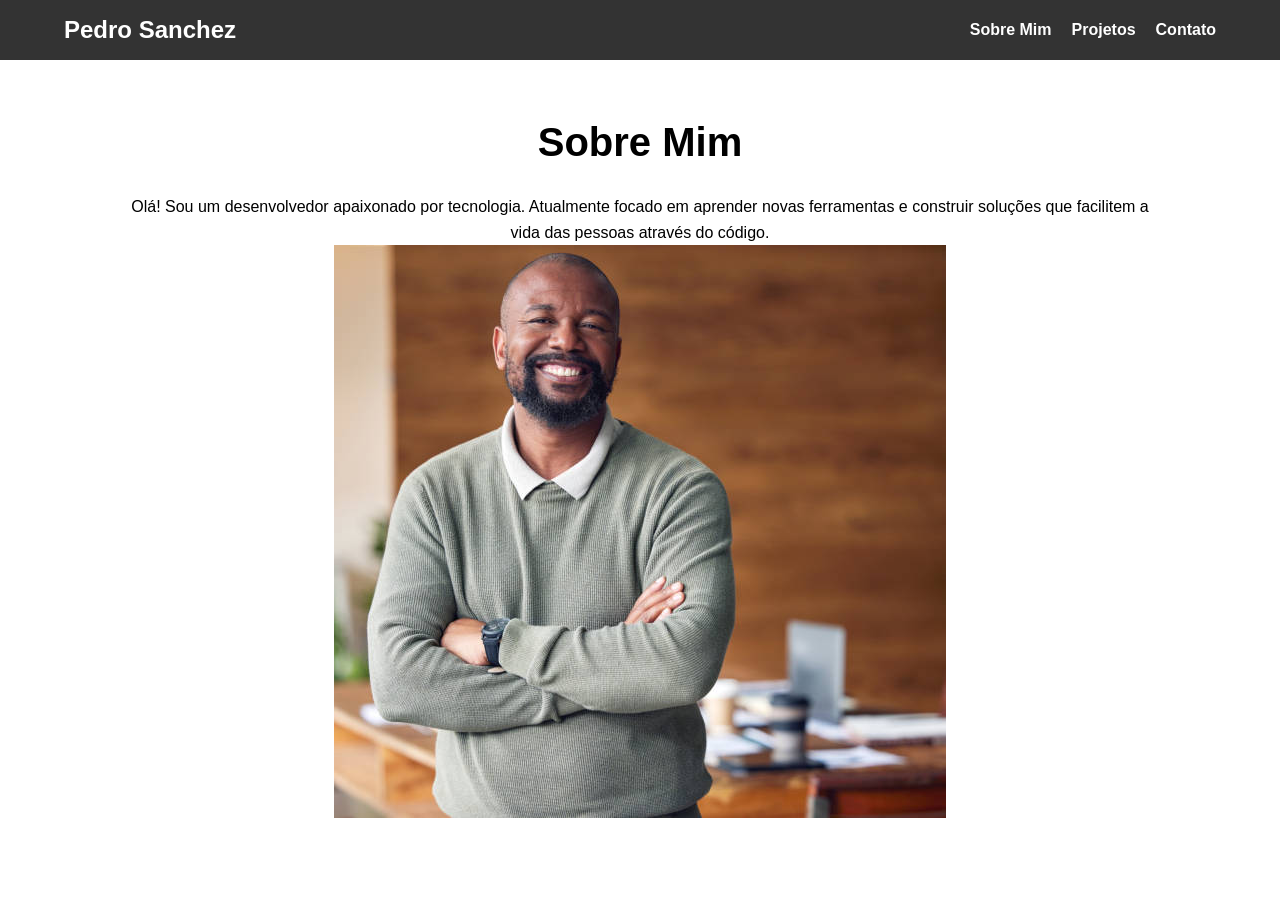
==== index.html @ 41a69739 "Add files via upload" ====
<!DOCTYPE html>
<html lang="pt-br">
<head>
    <meta charset="UTF-8">
    <meta name="viewport" content="width=device-width, initial-scale=1.0">
    <title>Meu Portfólio</title>
    <link rel="stylesheet" href="css/style.css">
</head>
<body>

    <header>
        <div class="logo">
            <h2>Pedro Sanchez</h2>
        </div>
        <nav>
            <ul class="nav-links">
                <li><a href="#sobre">Sobre Mim</a></li>
                <li><a href="#projetos">Projetos</a></li>
                <li><a href="#contato">Contato</a></li>
            </ul>
        </nav>
    </header>

    <main>
        <section id="sobre" class="about-section">
            <h1>Sobre Mim</h1>
            <p>
                Olá! Sou um desenvolvedor apaixonado por tecnologia. 
                Atualmente focado em aprender novas ferramentas e construir soluções 
                que facilitem a vida das pessoas através do código.
            </p>
            <img src="img/pedro_sanchez.jpg" alt="Pedro Sanchez">
        </section>
    </main>

</body>
</html>
---- css/style.css ----
* {
            margin: 0;
            padding: 0;
            box-sizing: border-box;
            font-family: 'Segoe UI', Tahoma, Geneva, Verdana, sans-serif;
        }

     
        header {
            background-color: #333;
            color: white;
            padding: 1rem 5%;
            display: flex;
            justify-content: space-between; 
            align-items: center;
            position: sticky;
            top: 0;
        }

        .nav-links {
            display: flex;
            list-style: none;
            gap: 20px; 
        }

        .nav-links a {
            color: white;
            text-decoration: none;
            font-weight: bold;
        }

        .nav-links a:hover {
            color: #ff9900;
        }

        /* Seção Sobre Mim */
        .about-section {
            padding: 50px 10%;
            line-height: 1.6;
            text-align: center;
        }

        .about-section h1 {
            margin-bottom: 20px;
            font-size: 2.5rem;
        }
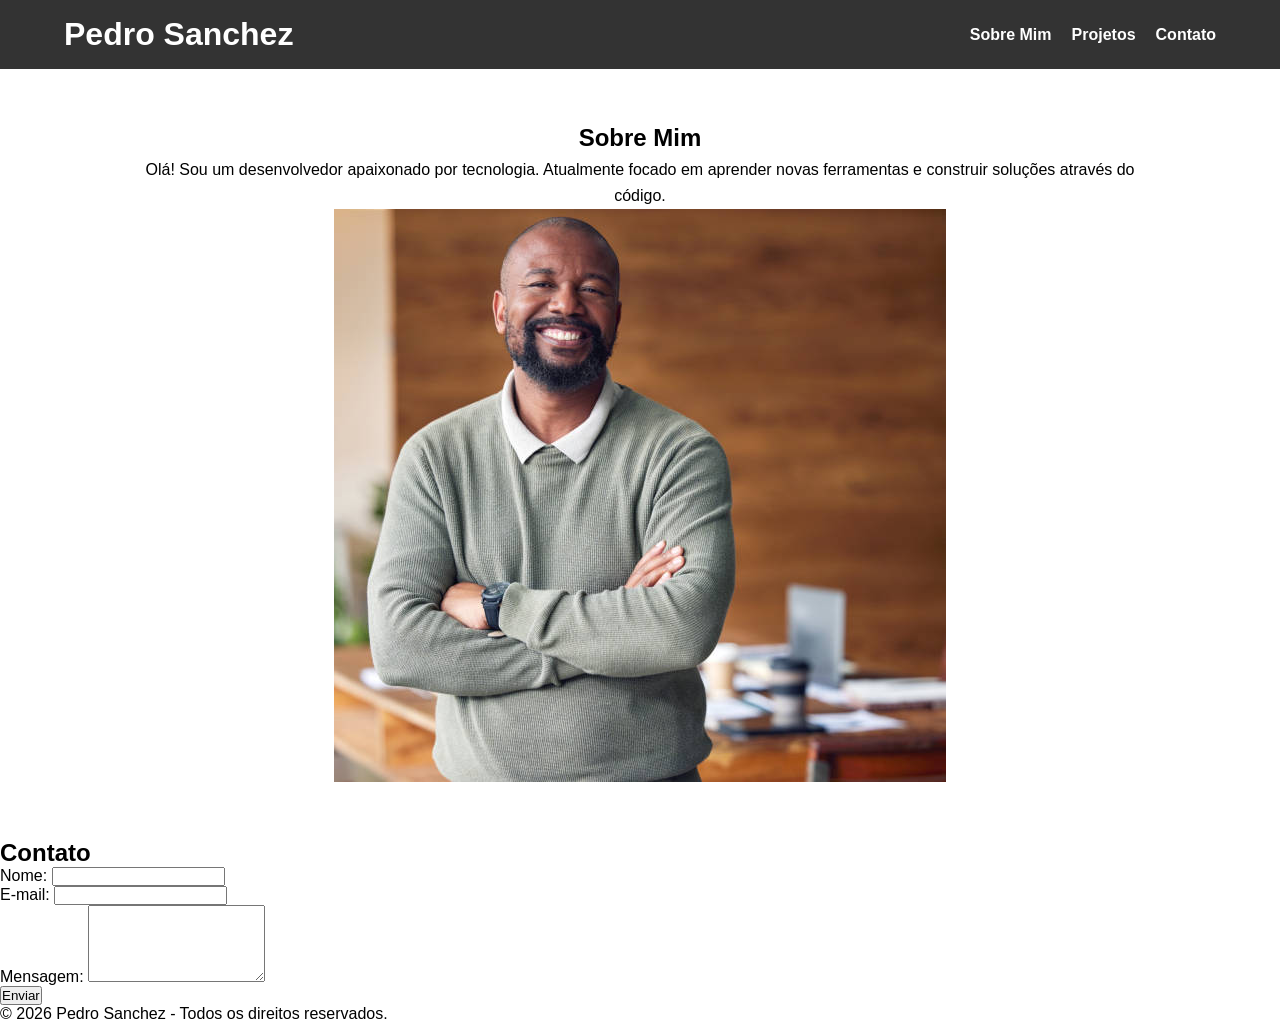
==== commit b2be4239: "feat: adiciona páginas de projetos e contato" ====
--- a/index.html
+++ b/index.html
@@ -1,37 +1,108 @@
+<!-- index.html -->
+
 <!DOCTYPE html>
-<html lang="pt-br">
+<html lang="pt-BR">
 <head>
     <meta charset="UTF-8">
     <meta name="viewport" content="width=device-width, initial-scale=1.0">
     <title>Meu Portfólio</title>
+
     <link rel="stylesheet" href="css/style.css">
 </head>
+
 <body>
 
     <header>
         <div class="logo">
-            <h2>Pedro Sanchez</h2>
+            <h1>Pedro Sanchez</h1>
         </div>
+
         <nav>
             <ul class="nav-links">
-                <li><a href="#sobre">Sobre Mim</a></li>
-                <li><a href="#projetos">Projetos</a></li>
-                <li><a href="#contato">Contato</a></li>
+                <li>
+                    <a href="#sobre">Sobre Mim</a>
+                </li>
+
+                <li>
+                    <a href="projetos.html">Projetos</a>
+                </li>
+
+                <li>
+                    <a href="contato.html">Contato</a>
+                </li>
             </ul>
         </nav>
     </header>
 
     <main>
+
         <section id="sobre" class="about-section">
-            <h1>Sobre Mim</h1>
+            <h2>Sobre Mim</h2>
+
             <p>
-                Olá! Sou um desenvolvedor apaixonado por tecnologia. 
-                Atualmente focado em aprender novas ferramentas e construir soluções 
-                que facilitem a vida das pessoas através do código.
+                Olá! Sou um desenvolvedor apaixonado por tecnologia.
+                Atualmente focado em aprender novas ferramentas e
+                construir soluções através do código.
             </p>
-            <img src="img/pedro_sanchez.jpg" alt="Pedro Sanchez">
+
+            <img
+                src="img/pedro_sanchez.jpg"
+                alt="Foto de Pedro Sanchez"
+            >
         </section>
+
+        <section id="contato" class="contact-section">
+            <h2>Contato</h2>
+
+            <form action="#" method="post">
+
+                <div>
+                    <label for="nome">Nome:</label>
+
+                    <input
+                        type="text"
+                        id="nome"
+                        name="nome"
+                        required
+                    >
+                </div>
+
+                <div>
+                    <label for="email">E-mail:</label>
+
+                    <input
+                        type="email"
+                        id="email"
+                        name="email"
+                        required
+                    >
+                </div>
+
+                <div>
+                    <label for="mensagem">Mensagem:</label>
+
+                    <textarea
+                        id="mensagem"
+                        name="mensagem"
+                        rows="5"
+                        required
+                    ></textarea>
+                </div>
+
+                <button type="submit">
+                    Enviar
+                </button>
+
+            </form>
+        </section>
+
     </main>
+
+    <footer>
+        <p>
+            © 2026 Pedro Sanchez - Todos os direitos reservados.
+        </p>
+    </footer>
 
 </body>
 </html>
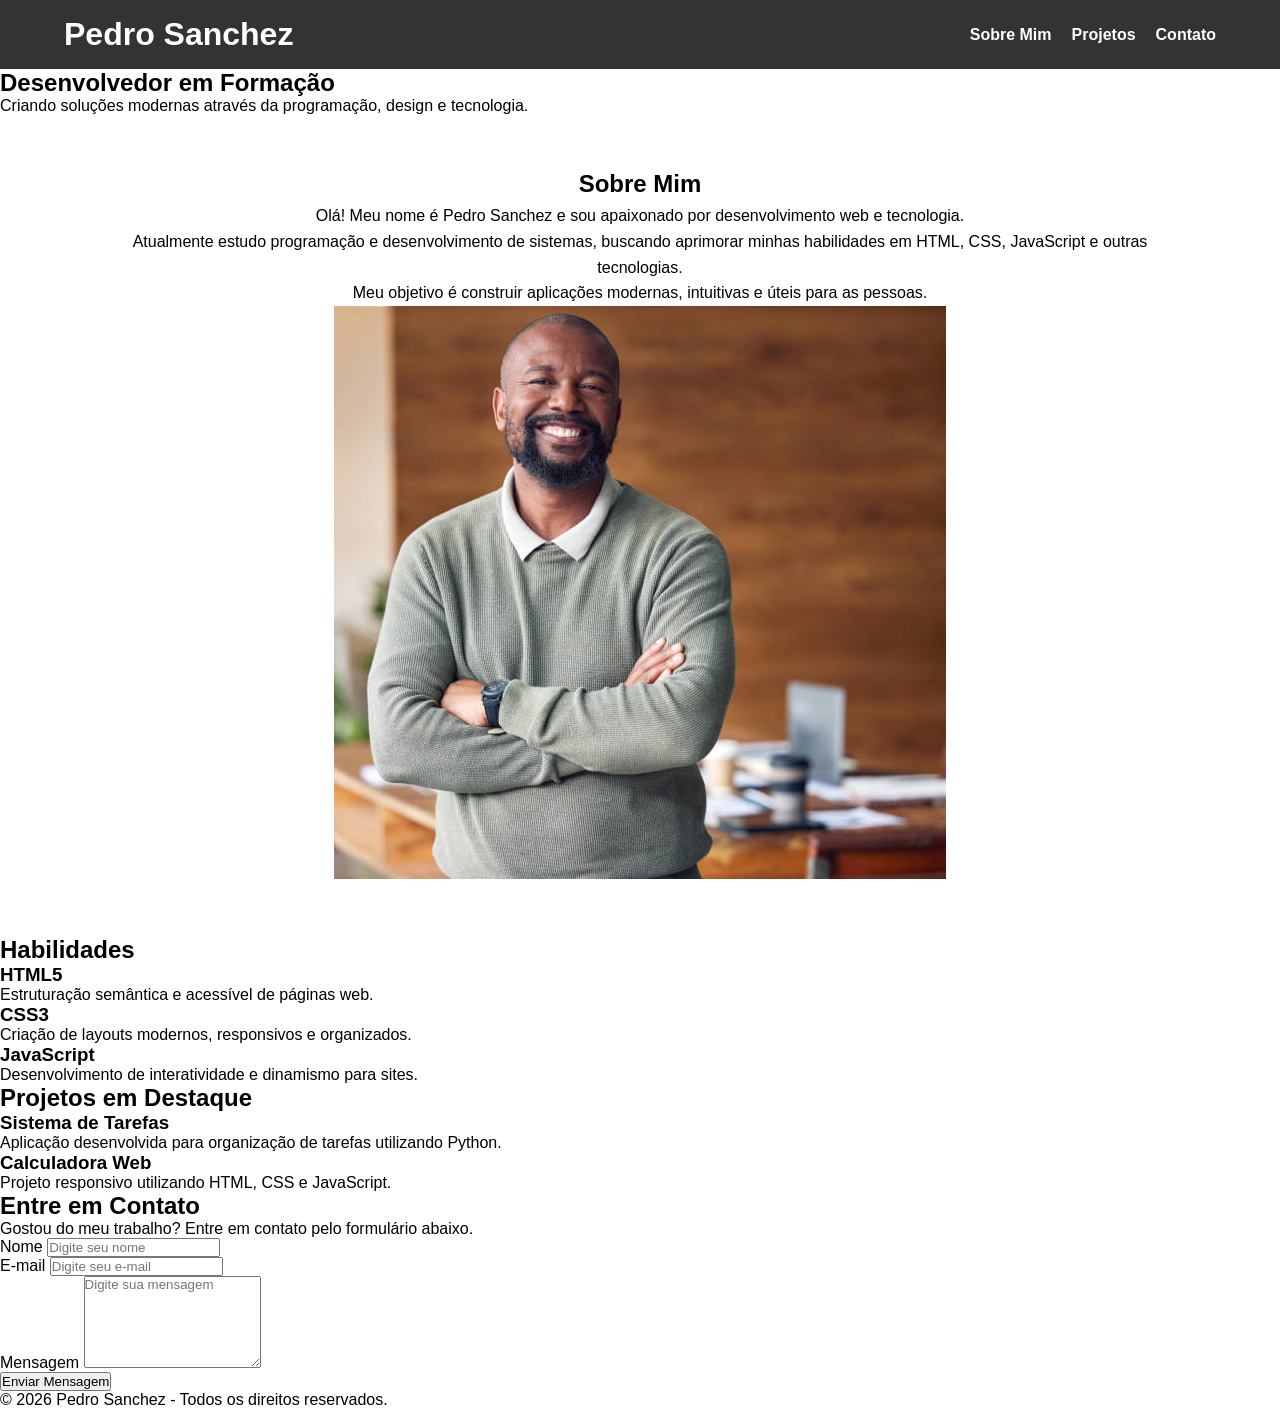
==== commit 6d2f7d0f: "feat: complementa estrutura da página inicial do portfólio" ====
--- a/index.html
+++ b/index.html
@@ -1,108 +1,280 @@
-<!-- index.html -->
-
 <!DOCTYPE html>
 <html lang="pt-BR">
+
 <head>
     <meta charset="UTF-8">
-    <meta name="viewport" content="width=device-width, initial-scale=1.0">
-    <title>Meu Portfólio</title>
+
+    <meta
+        name="viewport"
+        content="width=device-width, initial-scale=1.0"
+    >
+
+    <title>Pedro Sanchez | Portfólio</title>
 
     <link rel="stylesheet" href="css/style.css">
 </head>
 
 <body>
 
-    <header>
+    <!-- Cabeçalho -->
+    <header class="header">
+
         <div class="logo">
             <h1>Pedro Sanchez</h1>
         </div>
 
-        <nav>
+        <!-- Navegação -->
+        <nav class="navbar">
+
             <ul class="nav-links">
+
                 <li>
-                    <a href="#sobre">Sobre Mim</a>
+                    <a href="#sobre">
+                        Sobre Mim
+                    </a>
                 </li>
 
                 <li>
-                    <a href="projetos.html">Projetos</a>
+                    <a href="projetos.html">
+                        Projetos
+                    </a>
                 </li>
 
                 <li>
-                    <a href="contato.html">Contato</a>
+                    <a href="contato.html">
+                        Contato
+                    </a>
                 </li>
+
             </ul>
+
         </nav>
+
     </header>
 
+    <!-- Conteúdo principal -->
     <main>
 
-        <section id="sobre" class="about-section">
-            <h2>Sobre Mim</h2>
+        <!-- Banner principal -->
+        <section class="hero-section">
+
+            <div class="hero-content">
+
+                <h2>
+                    Desenvolvedor em Formação
+                </h2>
+
+                <p>
+                    Criando soluções modernas através da programação,
+                    design e tecnologia.
+                </p>
+
+
+            </div>
+
+        </section>
+
+        <!-- Sobre -->
+        <section
+            id="sobre"
+            class="about-section"
+        >
+
+            <div class="about-text">
+
+                <h2>
+                    Sobre Mim
+                </h2>
+
+                <p>
+                    Olá! Meu nome é Pedro Sanchez e sou apaixonado
+                    por desenvolvimento web e tecnologia.
+                </p>
+
+                <p>
+                    Atualmente estudo programação e desenvolvimento
+                    de sistemas, buscando aprimorar minhas habilidades
+                    em HTML, CSS, JavaScript e outras tecnologias.
+                </p>
+
+                <p>
+                    Meu objetivo é construir aplicações modernas,
+                    intuitivas e úteis para as pessoas.
+                </p>
+
+            </div>
+
+            <div class="about-image">
+
+                <img
+                    src="img/pedro_sanchez.jpg"
+                    alt="Foto de Pedro Sanchez"
+                >
+
+            </div>
+
+        </section>
+
+        <!-- Habilidades -->
+        <section class="skills-section">
+
+            <h2>
+                Habilidades
+            </h2>
+
+            <div class="skills-container">
+
+                <article class="skill-card">
+                    <h3>HTML5</h3>
+
+                    <p>
+                        Estruturação semântica e acessível de páginas web.
+                    </p>
+                </article>
+
+                <article class="skill-card">
+                    <h3>CSS3</h3>
+
+                    <p>
+                        Criação de layouts modernos, responsivos e organizados.
+                    </p>
+                </article>
+
+                <article class="skill-card">
+                    <h3>JavaScript</h3>
+
+                    <p>
+                        Desenvolvimento de interatividade e dinamismo para sites.
+                    </p>
+                </article>
+
+            </div>
+
+        </section>
+
+        <!-- Prévia de projetos -->
+        <section class="preview-projects">
+
+            <h2>
+                Projetos em Destaque
+            </h2>
+
+            <div class="projects-container">
+
+                <article class="project-card">
+
+                    <h3>
+                        Sistema de Tarefas
+                    </h3>
+
+                    <p>
+                        Aplicação desenvolvida para organização de tarefas
+                        utilizando Python.
+                    </p>
+
+                </article>
+
+                <article class="project-card">
+
+                    <h3>
+                        Calculadora Web
+                    </h3>
+
+                    <p>
+                        Projeto responsivo utilizando HTML, CSS e JavaScript.
+                    </p>
+
+                </article>
+
+            </div>
+
+        </section>
+
+        <!-- Contato rápido -->
+        <section class="contact-section">
+
+            <h2>
+                Entre em Contato
+            </h2>
 
             <p>
-                Olá! Sou um desenvolvedor apaixonado por tecnologia.
-                Atualmente focado em aprender novas ferramentas e
-                construir soluções através do código.
+                Gostou do meu trabalho? Entre em contato pelo formulário abaixo.
             </p>
 
-            <img
-                src="img/pedro_sanchez.jpg"
-                alt="Foto de Pedro Sanchez"
+            <!-- Formulário -->
+            <form
+                action="#"
+                method="post"
+                class="contact-form"
             >
-        </section>
-
-        <section id="contato" class="contact-section">
-            <h2>Contato</h2>
-
-            <form action="#" method="post">
-
-                <div>
-                    <label for="nome">Nome:</label>
+
+                <div class="form-group">
+
+                    <label for="nome">
+                        Nome
+                    </label>
 
                     <input
                         type="text"
                         id="nome"
                         name="nome"
+                        placeholder="Digite seu nome"
                         required
                     >
+
                 </div>
 
-                <div>
-                    <label for="email">E-mail:</label>
+                <div class="form-group">
+
+                    <label for="email">
+                        E-mail
+                    </label>
 
                     <input
                         type="email"
                         id="email"
                         name="email"
+                        placeholder="Digite seu e-mail"
                         required
                     >
+
                 </div>
 
-                <div>
-                    <label for="mensagem">Mensagem:</label>
+                <div class="form-group">
+
+                    <label for="mensagem">
+                        Mensagem
+                    </label>
 
                     <textarea
                         id="mensagem"
                         name="mensagem"
-                        rows="5"
+                        rows="6"
+                        placeholder="Digite sua mensagem"
                         required
                     ></textarea>
+
                 </div>
 
                 <button type="submit">
-                    Enviar
+                    Enviar Mensagem
                 </button>
 
             </form>
+
         </section>
 
     </main>
 
-    <footer>
+    <!-- Rodapé -->
+    <footer class="footer">
+
         <p>
             © 2026 Pedro Sanchez - Todos os direitos reservados.
         </p>
+
     </footer>
 
 </body>
+
 </html>
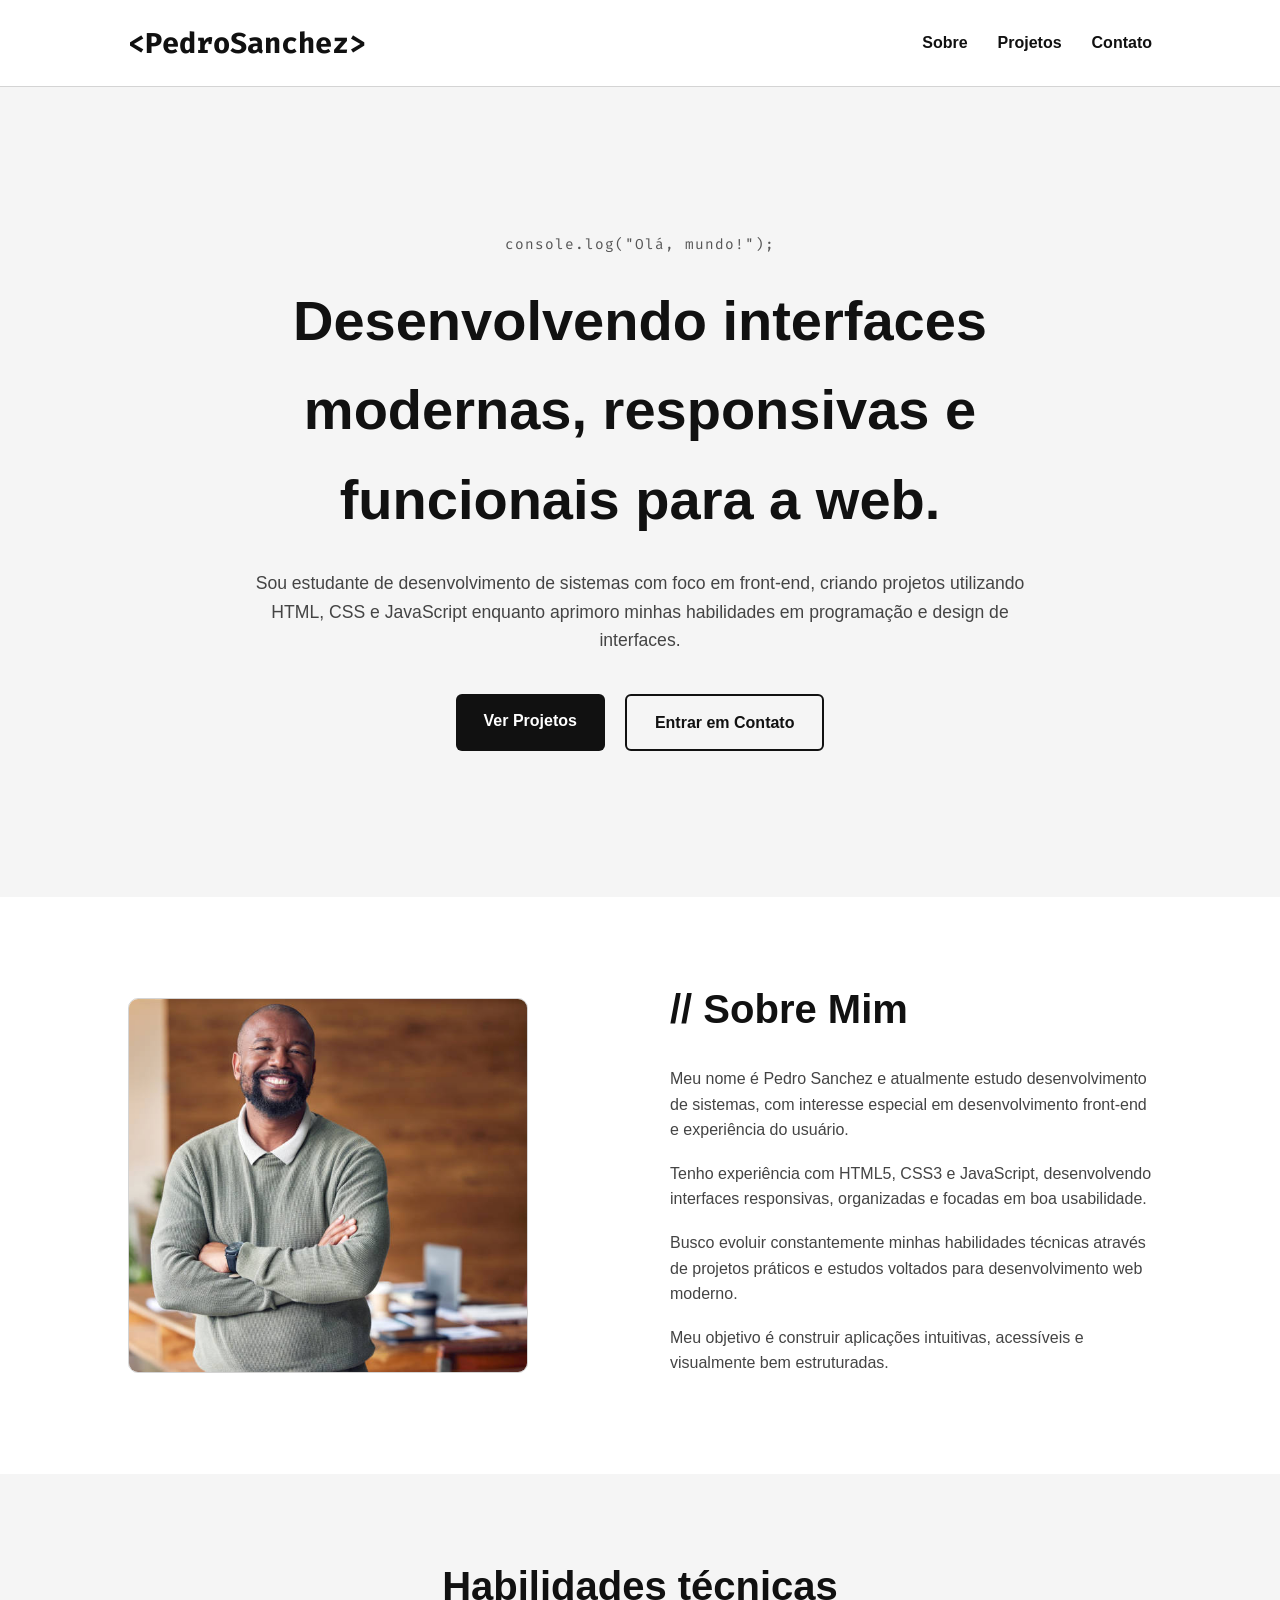
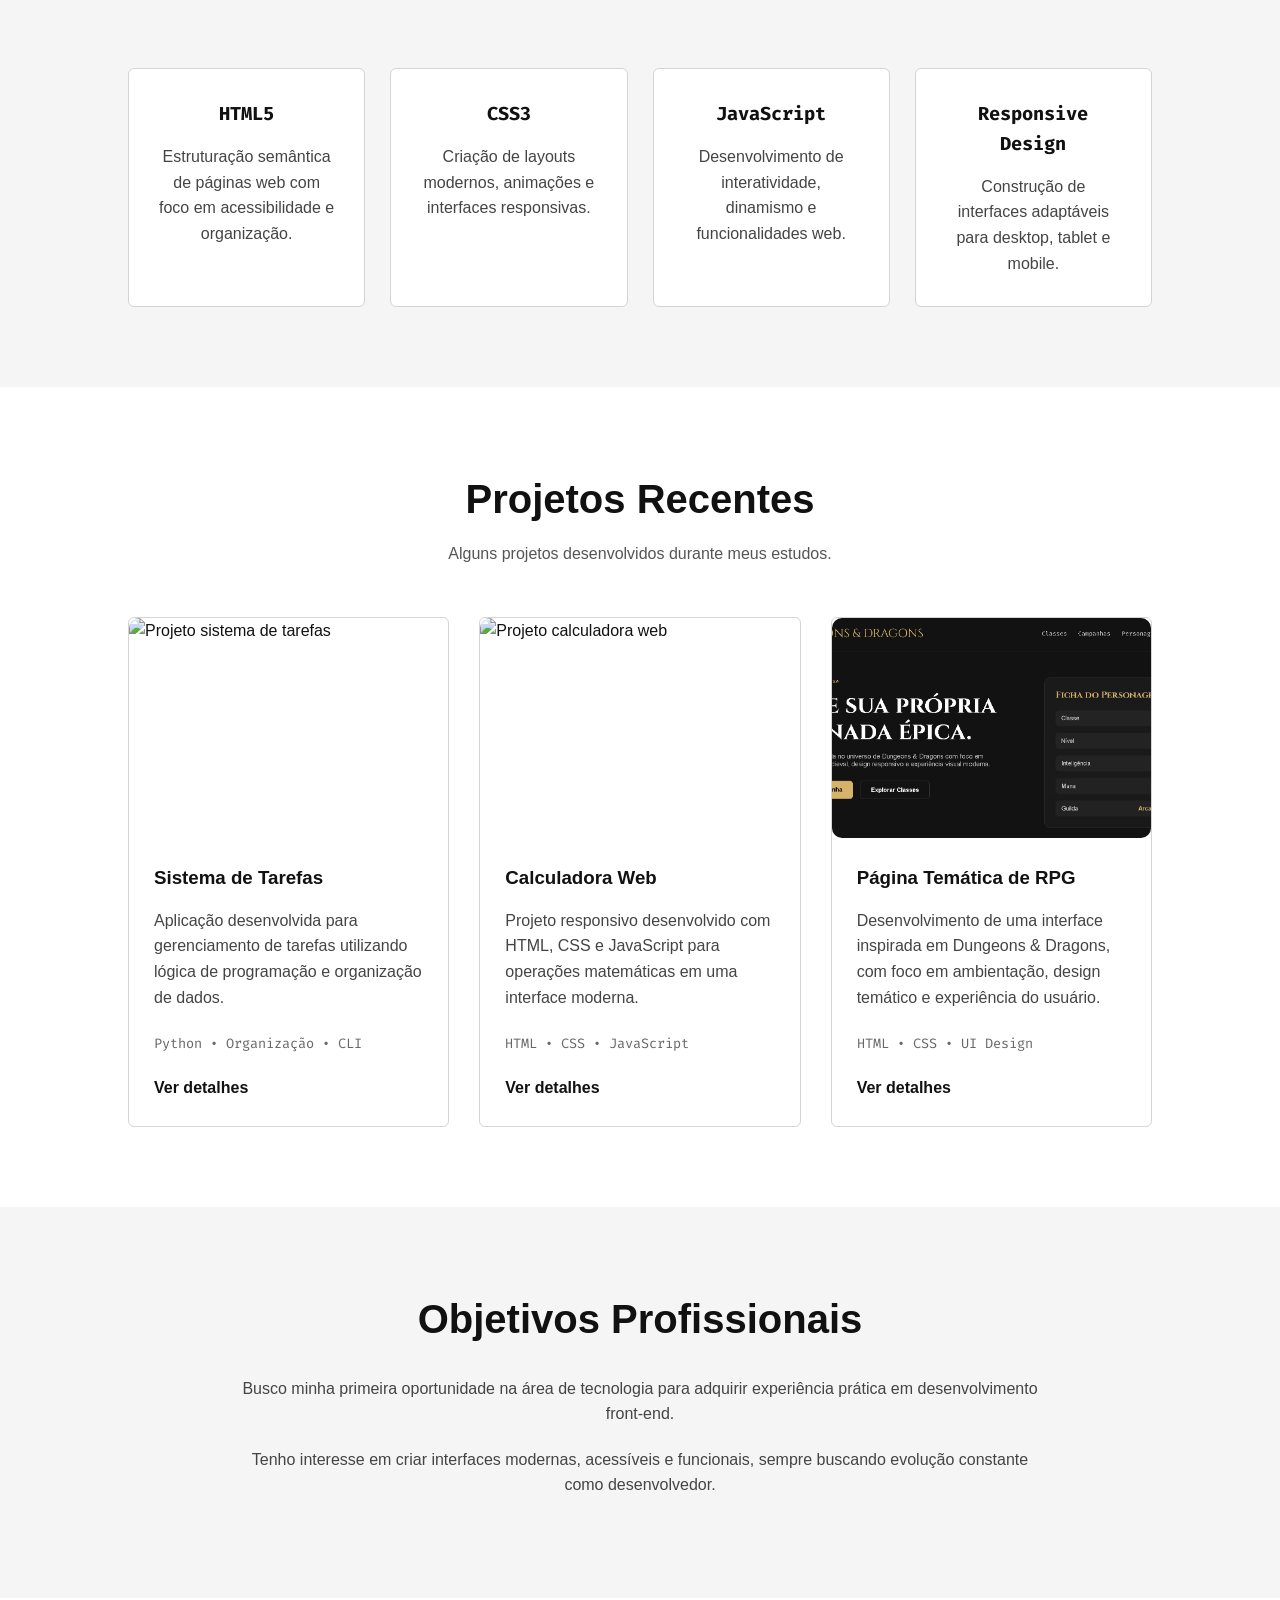
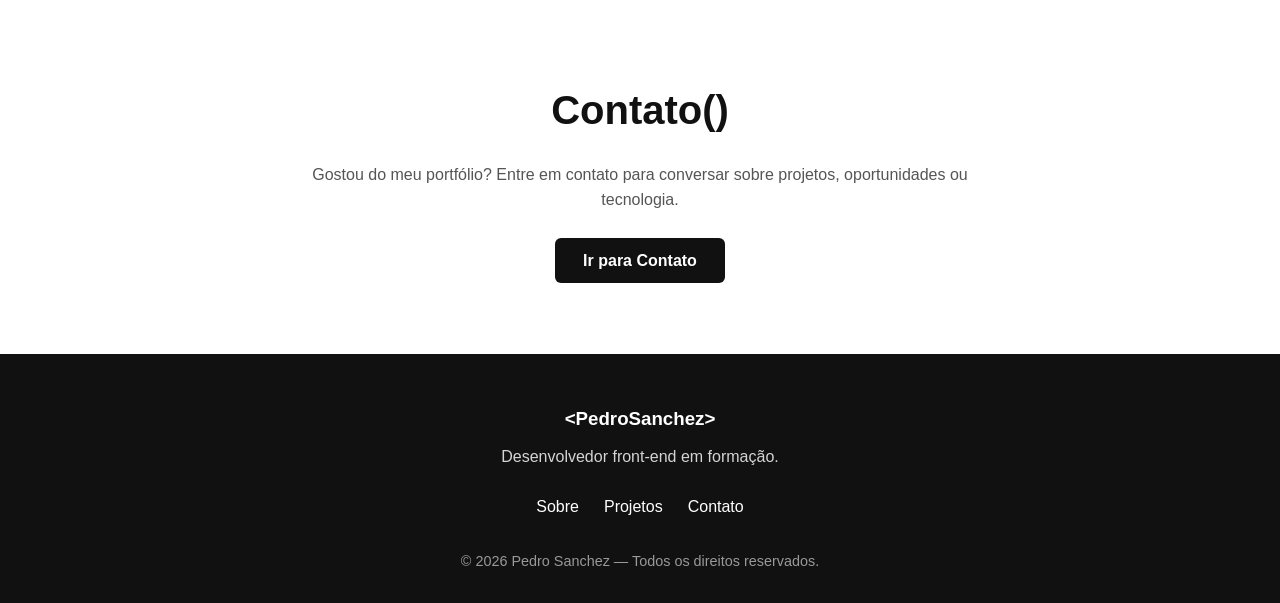
==== commit 0e1ee197: "feat:finaliza página inicial do portfólio Foi adicionado os detalhes finais para pagina inicial do p" ====
--- a/index.html
+++ b/index.html
@@ -1,280 +1,463 @@
-<!DOCTYPE html>
-<html lang="pt-BR">
-
-<head>
-    <meta charset="UTF-8">
-
-    <meta
-        name="viewport"
-        content="width=device-width, initial-scale=1.0"
-    >
-
-    <title>Pedro Sanchez | Portfólio</title>
-
-    <link rel="stylesheet" href="css/style.css">
-</head>
-
-<body>
-
-    <!-- Cabeçalho -->
-    <header class="header">
-
-        <div class="logo">
-            <h1>Pedro Sanchez</h1>
-        </div>
-
-        <!-- Navegação -->
-        <nav class="navbar">
-
-            <ul class="nav-links">
-
-                <li>
-                    <a href="#sobre">
-                        Sobre Mim
-                    </a>
-                </li>
-
-                <li>
-                    <a href="projetos.html">
-                        Projetos
-                    </a>
-                </li>
-
-                <li>
-                    <a href="contato.html">
-                        Contato
-                    </a>
-                </li>
-
-            </ul>
-
-        </nav>
-
-    </header>
-
-    <!-- Conteúdo principal -->
-    <main>
-
-        <!-- Banner principal -->
-        <section class="hero-section">
-
-            <div class="hero-content">
-
-                <h2>
-                    Desenvolvedor em Formação
-                </h2>
-
-                <p>
-                    Criando soluções modernas através da programação,
-                    design e tecnologia.
-                </p>
-
-
-            </div>
-
-        </section>
-
-        <!-- Sobre -->
-        <section
-            id="sobre"
-            class="about-section"
-        >
-
-            <div class="about-text">
-
-                <h2>
-                    Sobre Mim
-                </h2>
-
-                <p>
-                    Olá! Meu nome é Pedro Sanchez e sou apaixonado
-                    por desenvolvimento web e tecnologia.
-                </p>
-
-                <p>
-                    Atualmente estudo programação e desenvolvimento
-                    de sistemas, buscando aprimorar minhas habilidades
-                    em HTML, CSS, JavaScript e outras tecnologias.
-                </p>
-
-                <p>
-                    Meu objetivo é construir aplicações modernas,
-                    intuitivas e úteis para as pessoas.
-                </p>
-
-            </div>
-
-            <div class="about-image">
-
-                <img
-                    src="img/pedro_sanchez.jpg"
-                    alt="Foto de Pedro Sanchez"
-                >
-
-            </div>
-
-        </section>
-
-        <!-- Habilidades -->
-        <section class="skills-section">
-
-            <h2>
-                Habilidades
-            </h2>
-
-            <div class="skills-container">
-
-                <article class="skill-card">
-                    <h3>HTML5</h3>
-
-                    <p>
-                        Estruturação semântica e acessível de páginas web.
-                    </p>
-                </article>
-
-                <article class="skill-card">
-                    <h3>CSS3</h3>
-
-                    <p>
-                        Criação de layouts modernos, responsivos e organizados.
-                    </p>
-                </article>
-
-                <article class="skill-card">
-                    <h3>JavaScript</h3>
-
-                    <p>
-                        Desenvolvimento de interatividade e dinamismo para sites.
-                    </p>
-                </article>
-
-            </div>
-
-        </section>
-
-        <!-- Prévia de projetos -->
-        <section class="preview-projects">
-
-            <h2>
-                Projetos em Destaque
-            </h2>
-
-            <div class="projects-container">
-
-                <article class="project-card">
-
-                    <h3>
-                        Sistema de Tarefas
-                    </h3>
-
-                    <p>
-                        Aplicação desenvolvida para organização de tarefas
-                        utilizando Python.
-                    </p>
-
-                </article>
-
-                <article class="project-card">
-
-                    <h3>
-                        Calculadora Web
-                    </h3>
-
-                    <p>
-                        Projeto responsivo utilizando HTML, CSS e JavaScript.
-                    </p>
-
-                </article>
-
-            </div>
-
-        </section>
-
-        <!-- Contato rápido -->
-        <section class="contact-section">
-
-            <h2>
-                Entre em Contato
-            </h2>
-
-            <p>
-                Gostou do meu trabalho? Entre em contato pelo formulário abaixo.
-            </p>
-
-            <!-- Formulário -->
-            <form
-                action="#"
-                method="post"
-                class="contact-form"
-            >
-
-                <div class="form-group">
-
-                    <label for="nome">
-                        Nome
-                    </label>
-
-                    <input
-                        type="text"
-                        id="nome"
-                        name="nome"
-                        placeholder="Digite seu nome"
-                        required
-                    >
-
-                </div>
-
-                <div class="form-group">
-
-                    <label for="email">
-                        E-mail
-                    </label>
-
-                    <input
-                        type="email"
-                        id="email"
-                        name="email"
-                        placeholder="Digite seu e-mail"
-                        required
-                    >
-
-                </div>
-
-                <div class="form-group">
-
-                    <label for="mensagem">
-                        Mensagem
-                    </label>
-
-                    <textarea
-                        id="mensagem"
-                        name="mensagem"
-                        rows="6"
-                        placeholder="Digite sua mensagem"
-                        required
-                    ></textarea>
-
-                </div>
-
-                <button type="submit">
-                    Enviar Mensagem
-                </button>
-
-            </form>
-
-        </section>
-
-    </main>
-
-    <!-- Rodapé -->
-    <footer class="footer">
-
-        <p>
-            © 2026 Pedro Sanchez - Todos os direitos reservados.
-        </p>
-
-    </footer>
-
-</body>
-
+<!DOCTYPE html>
+<html lang="pt-BR">
+
+<head>
+
+    <meta charset="UTF-8">
+
+    <meta
+        name="viewport"
+        content="width=device-width, initial-scale=1.0"
+    >
+
+    <title>Pedro Sanchez | Portfólio</title>
+
+    <link
+        rel="preconnect"
+        href="https://fonts.googleapis.com"
+    >
+
+    <link
+        rel="preconnect"
+        href="https://fonts.gstatic.com"
+        crossorigin
+    >
+
+    <link
+        href="https://fonts.googleapis.com/css2?family=Fira+Code:wght@300;400;500;600&display=swap"
+        rel="stylesheet"
+    >
+
+    <link
+        rel="stylesheet"
+        href="css/style.css"
+    >
+
+</head>
+
+<body>
+
+    <header class="header">
+
+        <div class="logo">
+
+            <h1>
+                &lt;PedroSanchez&gt;
+            </h1>
+
+        </div>
+
+        <nav class="navbar">
+
+            <ul class="nav-links">
+
+                <li>
+                    <a href="#sobre">
+                        Sobre
+                    </a>
+                </li>
+
+                <li>
+                    <a href="projetos.html">
+                        Projetos
+                    </a>
+                </li>
+
+                <li>
+                    <a href="contato.html">
+                        Contato
+                    </a>
+                </li>
+
+            </ul>
+
+        </nav>
+
+    </header>
+
+    <main>
+
+        <section class="hero-section">
+
+            <div class="hero-content">
+
+                <p class="hero-tag">
+                    console.log("Olá, mundo!");
+                </p>
+
+                <h2>
+                    Desenvolvendo interfaces modernas,
+                    responsivas e funcionais para a web.
+                </h2>
+
+                <p class="hero-description">
+
+                    Sou estudante de desenvolvimento de sistemas
+                    com foco em front-end, criando projetos
+                    utilizando HTML, CSS e JavaScript enquanto
+                    aprimoro minhas habilidades em programação
+                    e design de interfaces.
+
+                </p>
+
+                <div class="hero-buttons">
+
+                    <a
+                        href="projetos.html"
+                        class="btn-primary"
+                    >
+                        Ver Projetos
+                    </a>
+
+                    <a
+                        href="contato.html"
+                        class="btn-secondary"
+                    >
+                        Entrar em Contato
+                    </a>
+
+                </div>
+
+            </div>
+
+        </section>
+
+        <section
+            id="sobre"
+            class="about-section"
+        >
+
+            <div class="about-image">
+
+                <img
+                    src="img/pedro_sanchez.jpg"
+                    alt="Foto de Pedro Sanchez"
+                >
+
+            </div>
+
+            <div class="about-text">
+
+                <h2>
+                    // Sobre Mim
+                </h2>
+
+                <p>
+
+                    Meu nome é Pedro Sanchez e atualmente estudo
+                    desenvolvimento de sistemas, com interesse
+                    especial em desenvolvimento front-end
+                    e experiência do usuário.
+
+                </p>
+
+                <p>
+
+                    Tenho experiência com HTML5, CSS3 e JavaScript,
+                    desenvolvendo interfaces responsivas, organizadas
+                    e focadas em boa usabilidade.
+
+                </p>
+
+                <p>
+
+                    Busco evoluir constantemente minhas habilidades
+                    técnicas através de projetos práticos e estudos
+                    voltados para desenvolvimento web moderno.
+
+                </p>
+
+                <p>
+
+                    Meu objetivo é construir aplicações intuitivas,
+                    acessíveis e visualmente bem estruturadas.
+
+                </p>
+
+            </div>
+
+        </section>
+
+        <section class="skills-section">
+
+            <h2>
+                Habilidades técnicas
+            </h2>
+
+            <div class="skills-container">
+
+                <article class="skill-card">
+
+                    <h3>
+                        HTML5
+                    </h3>
+
+                    <p>
+
+                        Estruturação semântica de páginas web
+                        com foco em acessibilidade e organização.
+
+                    </p>
+
+                </article>
+
+                <article class="skill-card">
+
+                    <h3>
+                        CSS3
+                    </h3>
+
+                    <p>
+
+                        Criação de layouts modernos, animações
+                        e interfaces responsivas.
+
+                    </p>
+
+                </article>
+
+                <article class="skill-card">
+
+                    <h3>
+                        JavaScript
+                    </h3>
+
+                    <p>
+
+                        Desenvolvimento de interatividade,
+                        dinamismo e funcionalidades web.
+
+                    </p>
+
+                </article>
+
+                <article class="skill-card">
+
+                    <h3>
+                        Responsive Design
+                    </h3>
+
+                    <p>
+
+                        Construção de interfaces adaptáveis
+                        para desktop, tablet e mobile.
+
+                    </p>
+
+                </article>
+
+            </div>
+
+        </section>
+
+        <section class="preview-projects">
+
+            <div class="section-title">
+
+                <h2>
+                    Projetos Recentes
+                </h2>
+
+                <p>
+                    Alguns projetos desenvolvidos durante meus estudos.
+                </p>
+
+            </div>
+
+            <div class="projects-container">
+
+                <article class="project-card">
+
+                    <img
+                        src="img/projeto1.jpg"
+                        alt="Projeto sistema de tarefas"
+                    >
+
+                    <div class="project-content">
+
+                        <h3>
+                            Sistema de Tarefas
+                        </h3>
+
+                        <p>
+
+                            Aplicação desenvolvida para gerenciamento
+                            de tarefas utilizando lógica de programação
+                            e organização de dados.
+
+                        </p>
+
+                        <span class="project-tech">
+                            Python • Organização • CLI
+                        </span>
+
+                        <a href="projetos.html">
+                            Ver detalhes
+                        </a>
+
+                    </div>
+
+                </article>
+
+                <article class="project-card">
+
+                    <img
+                        src="img/projeto2.jpg"
+                        alt="Projeto calculadora web"
+                    >
+
+                    <div class="project-content">
+
+                        <h3>
+                            Calculadora Web
+                        </h3>
+
+                        <p>
+
+                            Projeto responsivo desenvolvido com HTML,
+                            CSS e JavaScript para operações matemáticas
+                            em uma interface moderna.
+
+                        </p>
+
+                        <span class="project-tech">
+                            HTML • CSS • JavaScript
+                        </span>
+
+                        <a href="projetos.html">
+                            Ver detalhes
+                        </a>
+
+                    </div>
+
+                </article>
+
+                <article class="project-card">
+
+                    <img
+                        src="img/Projeto3.jpg"
+                        alt="Projeto landing page responsiva"
+                    >
+
+                    <div class="project-content">
+
+                        <h3>
+                          Página Temática de RPG
+                        </h3>
+
+                        <p>
+                          Desenvolvimento de uma interface inspirada em
+                          Dungeons & Dragons, com foco em ambientação,
+                          design temático e experiência do usuário.
+                        </p>
+
+                        <span class="project-tech">
+                          HTML • CSS • UI Design
+                        </span> 
+
+                        <a href="projetos.html">
+                          Ver detalhes
+                        </a>
+
+                    </div>
+
+                </article>
+
+            </div>
+
+        </section>
+
+        <section id="objetivos" class="goals-section">
+
+            <div class="goals-content">
+
+                <h2>
+                    Objetivos Profissionais
+                </h2>
+
+                <p>
+
+                    Busco minha primeira oportunidade na área
+                    de tecnologia para adquirir experiência prática
+                    em desenvolvimento front-end.
+
+                </p>
+
+                <p>
+
+                    Tenho interesse em criar interfaces modernas,
+                    acessíveis e funcionais, sempre buscando
+                    evolução constante como desenvolvedor.
+
+                </p>
+
+            </div>
+
+        </section>
+
+        <section id="contato-preview" class="contact-preview">
+
+            <h2>
+                Contato()
+            </h2>
+
+            <p>
+
+                Gostou do meu portfólio? Entre em contato
+                para conversar sobre projetos, oportunidades
+                ou tecnologia.
+
+            </p>
+
+            <a
+                href="contato.html"
+                class="btn-primary"
+            >
+                Ir para Contato
+            </a>
+
+        </section>
+
+    </main>
+
+    <footer class="footer">
+
+        <div class="footer-content">
+
+            <h3>
+                &lt;PedroSanchez&gt;
+            </h3>
+
+            <p>
+                Desenvolvedor front-end em formação.
+            </p>
+
+            <nav class="footer-links">
+
+                <a href="#sobre">
+                    Sobre
+                </a>
+
+                <a href="projetos.html">
+                    Projetos
+                </a>
+
+                <a href="contato.html">
+                    Contato
+                </a>
+
+            </nav>
+
+        </div>
+
+        <p class="copyright">
+
+            © 2026 Pedro Sanchez — Todos os direitos reservados.
+
+        </p>
+
+    </footer>
+
+</body>
+
 </html>
--- a/css/style.css
+++ b/css/style.css
@@ -1,47 +1,544 @@
-
-        * {
-            margin: 0;
-            padding: 0;
-            box-sizing: border-box;
-            font-family: 'Segoe UI', Tahoma, Geneva, Verdana, sans-serif;
-        }
-
-     
-        header {
-            background-color: #333;
-            color: white;
-            padding: 1rem 5%;
-            display: flex;
-            justify-content: space-between; 
-            align-items: center;
-            position: sticky;
-            top: 0;
-        }
-
-        .nav-links {
-            display: flex;
-            list-style: none;
-            gap: 20px; 
-        }
-
-        .nav-links a {
-            color: white;
-            text-decoration: none;
-            font-weight: bold;
-        }
-
-        .nav-links a:hover {
-            color: #ff9900;
-        }
-
-        /* Seção Sobre Mim */
-        .about-section {
-            padding: 50px 10%;
-            line-height: 1.6;
-            text-align: center;
-        }
-
-        .about-section h1 {
-            margin-bottom: 20px;
-            font-size: 2.5rem;
-        }+/* =========================
+   RESET
+========================= */
+
+* {
+    margin: 0;
+    padding: 0;
+    box-sizing: border-box;
+}
+
+/* =========================
+   GERAL
+========================= */
+
+body {
+    font-family: Arial, Helvetica, sans-serif;
+
+    background-color: #ffffff;
+    color: #111111;
+
+    line-height: 1.6;
+
+    background-image:
+        linear-gradient(
+            rgba(0, 0, 0, 0.04) 1px,
+            transparent 1px
+        ),
+        linear-gradient(
+            90deg,
+            rgba(0, 0, 0, 0.04) 1px,
+            transparent 1px
+        );
+
+    background-size: 40px 40px;
+}
+
+img {
+    width: 100%;
+    display: block;
+
+    border-radius: 10px;
+}
+
+a {
+    text-decoration: none;
+}
+
+section {
+    padding: 80px 10%;
+}
+
+/* =========================
+   TIPOGRAFIA DEV
+========================= */
+
+.logo h1,
+.hero-tag,
+.skill-card h3,
+.project-tech {
+    font-family: 'Fira Code', monospace;
+}
+
+/* =========================
+   CABEÇALHO
+========================= */
+
+.header {
+    width: 100%;
+
+    padding: 20px 10%;
+
+    display: flex;
+    justify-content: space-between;
+    align-items: center;
+
+    background-color: rgba(255, 255, 255, 0.95);
+
+    border-bottom: 1px solid #d4d4d4;
+
+    backdrop-filter: blur(8px);
+
+    position: sticky;
+    top: 0;
+
+    z-index: 1000;
+}
+
+.logo h1 {
+    font-size: 1.8rem;
+    color: #111111;
+}
+
+.nav-links {
+    display: flex;
+    gap: 30px;
+
+    list-style: none;
+}
+
+.nav-links a {
+    color: #111111;
+
+    font-weight: bold;
+
+    transition: 0.3s;
+}
+
+.nav-links a:hover {
+    color: #666666;
+}
+
+/* =========================
+   HERO
+========================= */
+
+.hero-section {
+    min-height: 90vh;
+
+    display: flex;
+    justify-content: center;
+    align-items: center;
+
+    text-align: center;
+
+    background-color: #f5f5f5;
+}
+
+.hero-content {
+    max-width: 800px;
+}
+
+.hero-tag {
+    font-size: 0.9rem;
+
+    letter-spacing: 1px;
+
+    margin-bottom: 20px;
+
+    color: #555555;
+}
+
+.hero-content h2 {
+    font-size: 3.5rem;
+
+    margin-bottom: 25px;
+
+    color: #111111;
+}
+
+.hero-description {
+    font-size: 1.1rem;
+
+    color: #444444;
+
+    margin-bottom: 40px;
+}
+
+/* Botões */
+
+.hero-buttons {
+    display: flex;
+    justify-content: center;
+    gap: 20px;
+}
+
+.btn-primary,
+.btn-secondary {
+    padding: 14px 28px;
+
+    border-radius: 6px;
+
+    font-weight: bold;
+
+    transition: 0.3s;
+}
+
+.btn-primary {
+    background-color: #111111;
+    color: #ffffff;
+}
+
+.btn-primary:hover {
+    background-color: #333333;
+}
+
+.btn-secondary {
+    border: 2px solid #111111;
+    color: #111111;
+}
+
+.btn-secondary:hover {
+    background-color: #111111;
+    color: #ffffff;
+}
+
+/*Sessão sobre do desenvolvedor*/
+
+.about-section {
+    display: flex;
+    align-items: center;
+    gap: 60px;
+
+    background-color: #ffffff;
+}
+
+.about-image {
+    flex: 1;
+}
+
+.about-image img {
+    max-width: 400px;
+
+    border: 1px solid #d4d4d4;
+}
+
+.about-text {
+    flex: 1;
+}
+
+.about-text h2 {
+    font-size: 2.5rem;
+
+    margin-bottom: 25px;
+}
+
+.about-text p {
+    margin-bottom: 18px;
+
+    color: #444444;
+}
+
+/* Sessão sobre habilidades */
+
+.skills-section {
+    text-align: center;
+
+    background-color: #f5f5f5;
+}
+
+.skills-section h2 {
+    font-size: 2.5rem;
+
+    margin-bottom: 50px;
+}
+
+.skills-container {
+    display: grid;
+    grid-template-columns: repeat(4, 1fr);
+
+    gap: 25px;
+}
+
+.skill-card {
+    background-color: #ffffff;
+
+    padding: 30px;
+
+    border: 1px solid #d4d4d4;
+
+    border-radius: 6px;
+
+    transition: 0.3s;
+}
+
+.skill-card:hover {
+    transform: translateY(-5px);
+}
+
+.skill-card h3 {
+    margin-bottom: 15px;
+
+    color: #111111;
+}
+
+.skill-card p {
+    color: #444444;
+}
+
+/* Sessão sobre projetos */
+
+.preview-projects {
+    background-color: #ffffff;
+}
+
+.section-title {
+    text-align: center;
+
+    margin-bottom: 50px;
+}
+
+.section-title h2 {
+    font-size: 2.5rem;
+
+    margin-bottom: 10px;
+}
+
+.section-title p {
+    color: #555555;
+}
+
+.projects-container {
+    display: grid;
+    grid-template-columns: repeat(3, 1fr);
+
+    gap: 30px;
+}
+
+.project-card {
+    background-color: #ffffff;
+
+    border: 1px solid #d4d4d4;
+
+    border-radius: 6px;
+
+    overflow: hidden;
+
+    transition: 0.3s;
+}
+
+.project-card:hover {
+    transform: translateY(-5px);
+}
+
+.project-content {
+    padding: 25px;
+}
+
+.project-content h3 {
+    margin-bottom: 15px;
+
+    color: #111111;
+}
+
+.project-content p {
+    margin-bottom: 20px;
+
+    color: #444444;
+}
+
+.project-tech {
+    display: inline-block;
+
+    margin-bottom: 20px;
+
+    font-size: 0.85rem;
+
+    color: #666666;
+}
+
+.project-content a {
+    display: inline-block;
+
+    color: #111111;
+
+    font-weight: bold;
+}
+
+/* Sessão sobre objetivos do desenvolvedor */
+
+.goals-section {
+    background-color: #f5f5f5;
+
+    text-align: center;
+}
+
+.goals-content {
+    max-width: 800px;
+
+    margin: auto;
+}
+
+.goals-content h2 {
+    font-size: 2.5rem;
+
+    margin-bottom: 25px;
+}
+
+.goals-content p {
+    margin-bottom: 20px;
+
+    color: #444444;
+}
+
+/* Sessão para contato */
+
+.contact-preview {
+    text-align: center;
+
+    background-color: #ffffff;
+}
+
+.contact-preview h2 {
+    font-size: 2.5rem;
+
+    margin-bottom: 20px;
+}
+
+.contact-preview p {
+    max-width: 700px;
+
+    margin: 0 auto 35px;
+
+    color: #555555;
+}
+
+/* Rodapé */
+
+.footer {
+    background-color: #111111;
+
+    color: #ffffff;
+
+    padding: 50px 10% 30px;
+
+    text-align: center;
+}
+
+.footer-content h3 {
+    margin-bottom: 10px;
+}
+
+.footer-content p {
+    color: #d4d4d4;
+
+    margin-bottom: 25px;
+}
+
+.footer-links {
+    display: flex;
+    justify-content: center;
+    gap: 25px;
+
+    margin-bottom: 30px;
+}
+
+.footer-links a {
+    color: #ffffff;
+
+    transition: 0.3s;
+}
+
+.footer-links a:hover {
+    color: #bbbbbb;
+}
+
+.copyright {
+    color: #999999;
+
+    font-size: 0.9rem;
+}
+
+/* Parte responsiva */
+
+@media (max-width: 1024px) {
+
+    .skills-container {
+        grid-template-columns: repeat(2, 1fr);
+    }
+
+    .projects-container {
+        grid-template-columns: repeat(2, 1fr);
+    }
+
+    .hero-content h2 {
+        font-size: 2.8rem;
+    }
+
+}
+
+@media (max-width: 768px) {
+
+    .header {
+        flex-direction: column;
+
+        gap: 20px;
+    }
+
+    .nav-links {
+        flex-wrap: wrap;
+
+        justify-content: center;
+    }
+
+    .hero-content h2 {
+        font-size: 2.2rem;
+    }
+
+    .hero-buttons {
+        flex-direction: column;
+
+        align-items: center;
+    }
+
+    .about-section {
+        flex-direction: column;
+    }
+
+    .about-image img {
+        max-width: 100%;
+    }
+
+    .skills-container {
+        grid-template-columns: 1fr;
+    }
+
+    .projects-container {
+        grid-template-columns: 1fr;
+    }
+
+    section {
+        padding: 60px 8%;
+    }
+
+}
+
+@media (max-width: 480px) {
+
+    .hero-content h2 {
+        font-size: 1.8rem;
+    }
+
+    .skills-section h2,
+    .section-title h2,
+    .goals-content h2,
+    .contact-preview h2,
+    .about-text h2 {
+        font-size: 2rem;
+    }
+
+    .btn-primary,
+    .btn-secondary {
+        width: 100%;
+
+        text-align: center;
+    }
+
+}
+.project-card img {
+    width: 100%;
+
+    height: 220px;
+
+    object-fit: cover;
+}
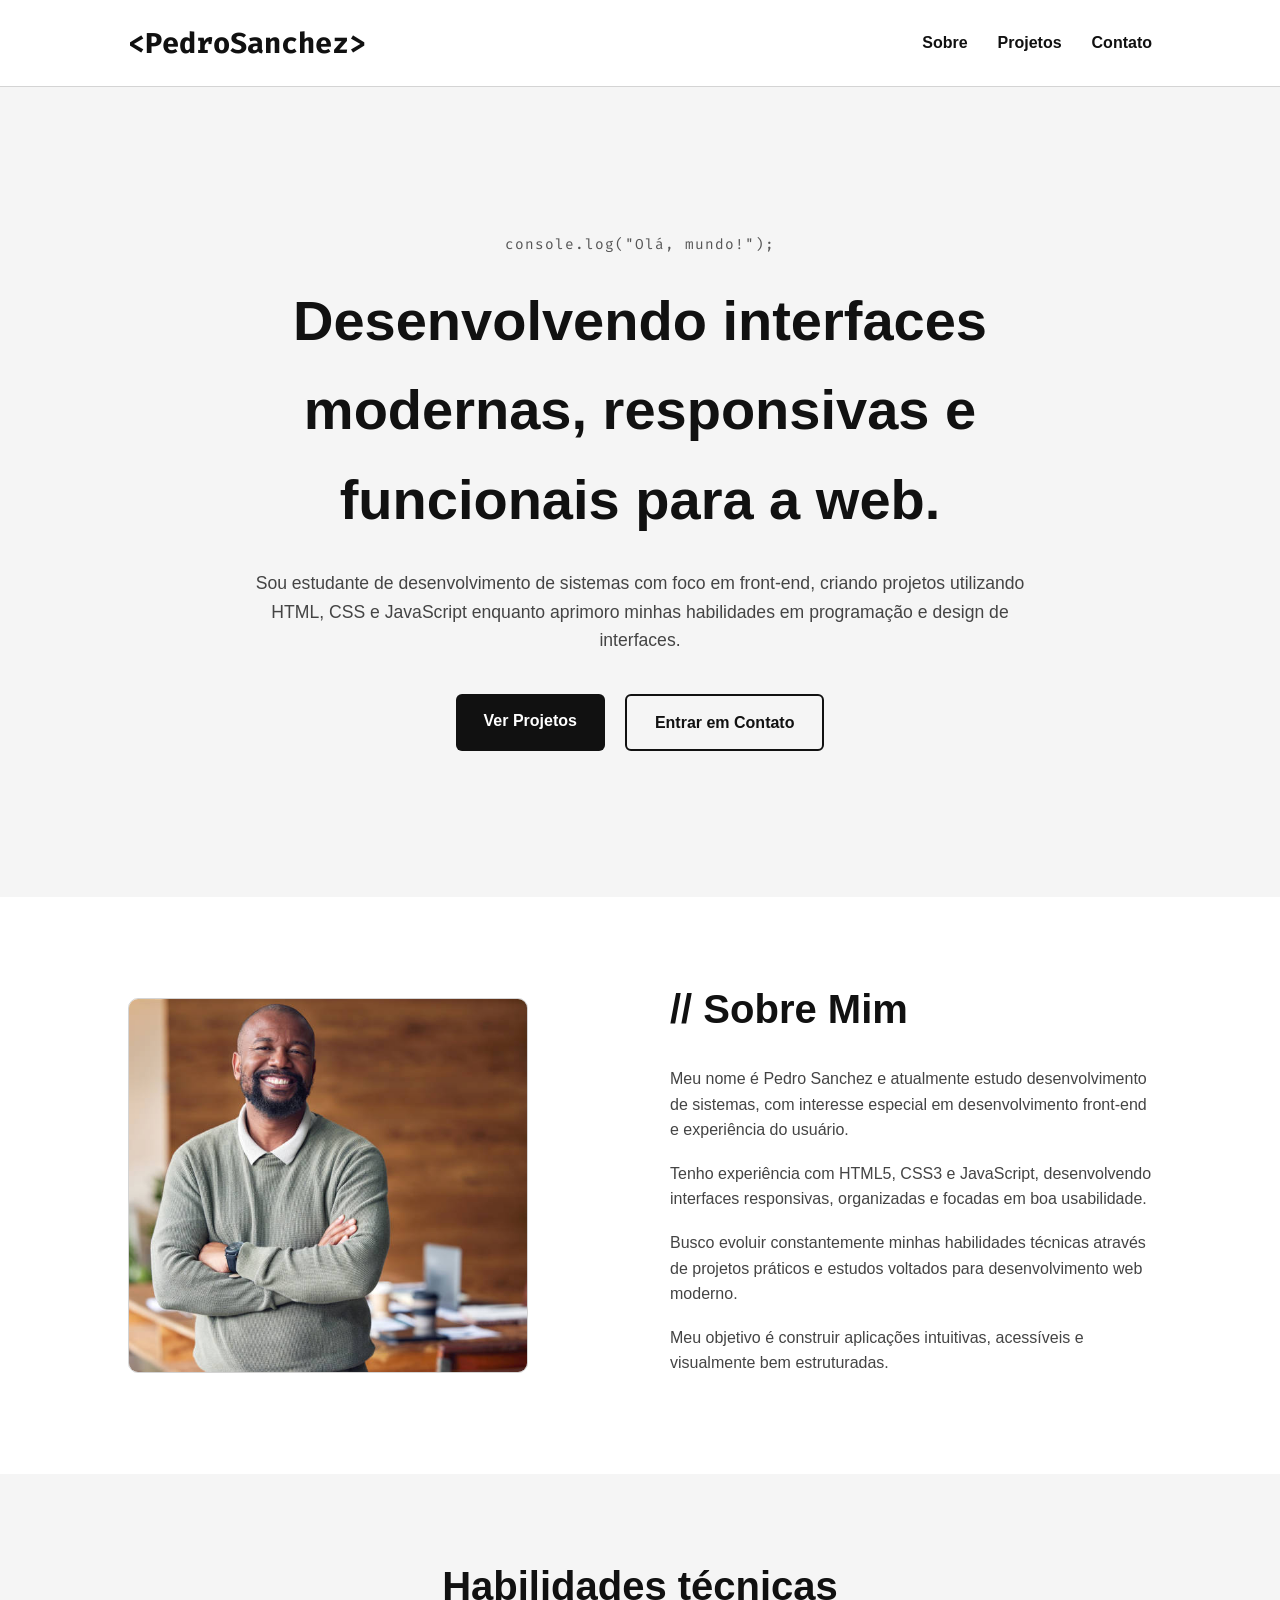
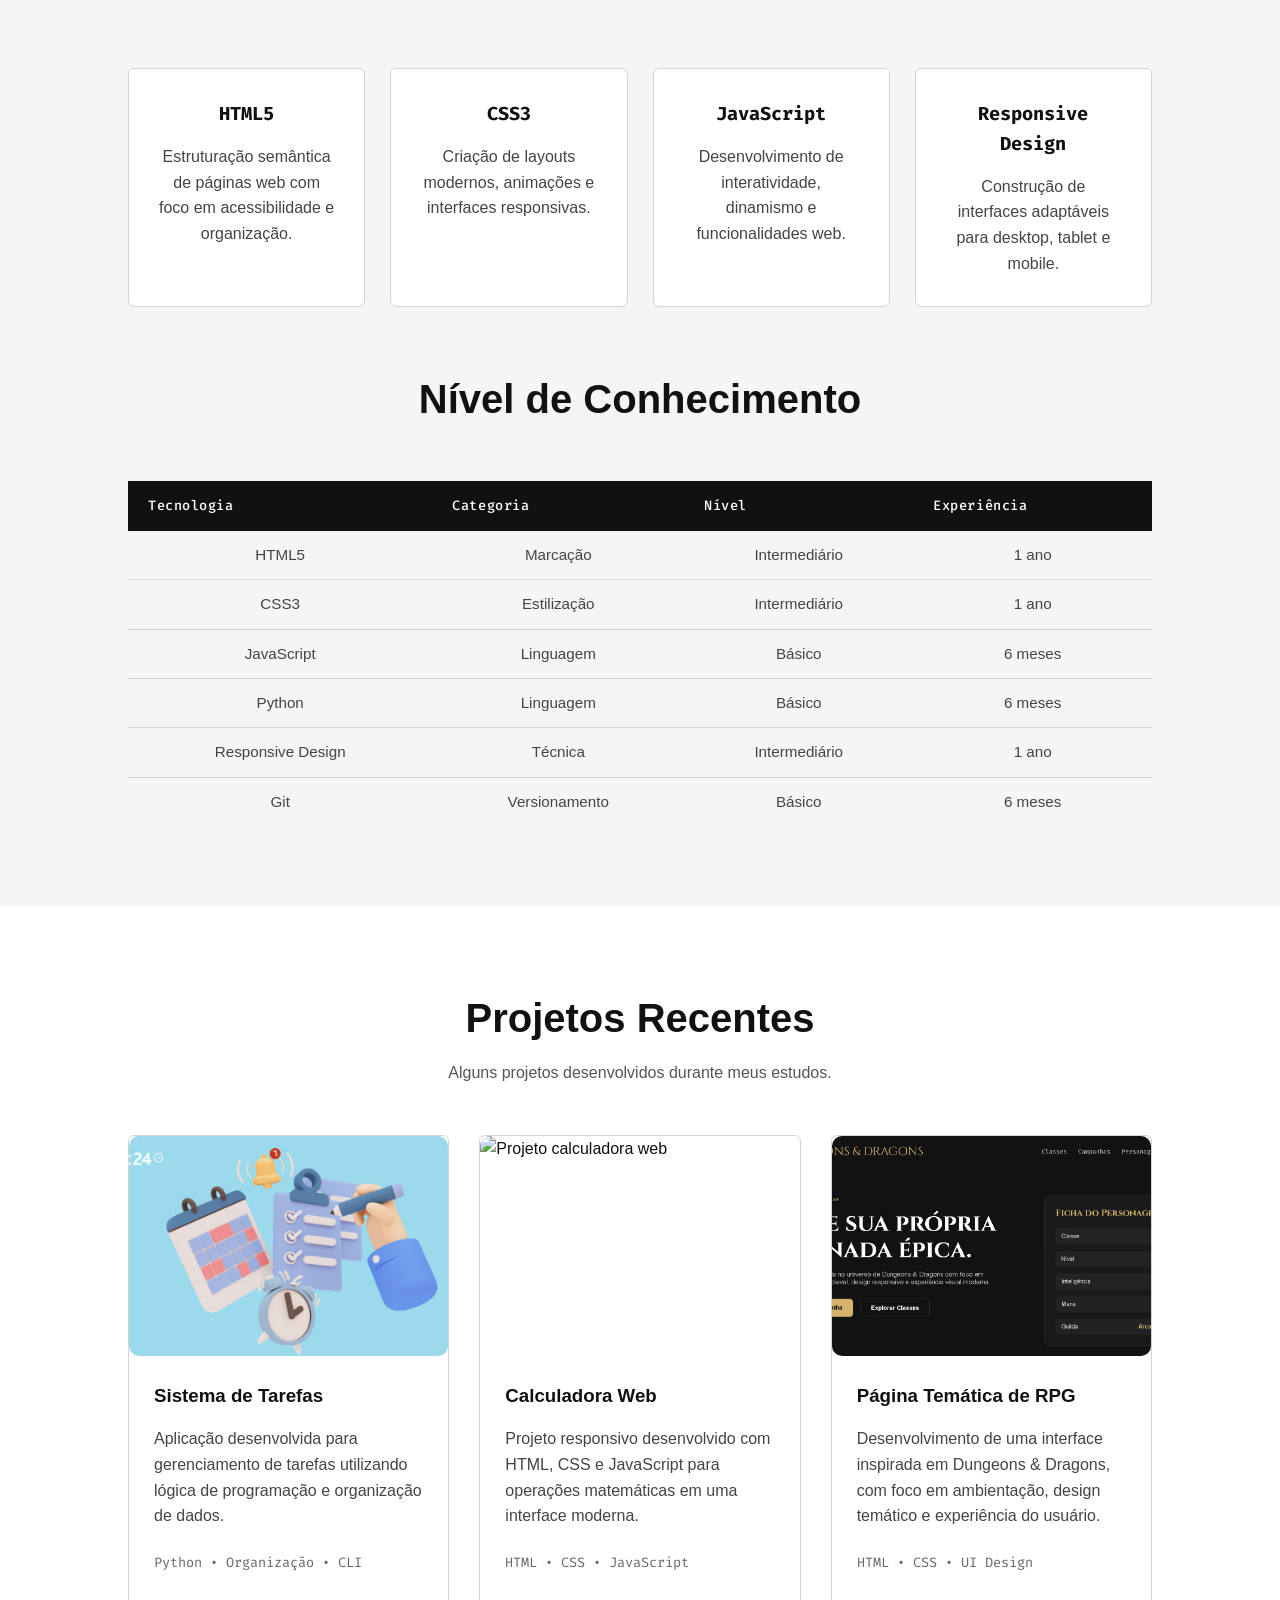
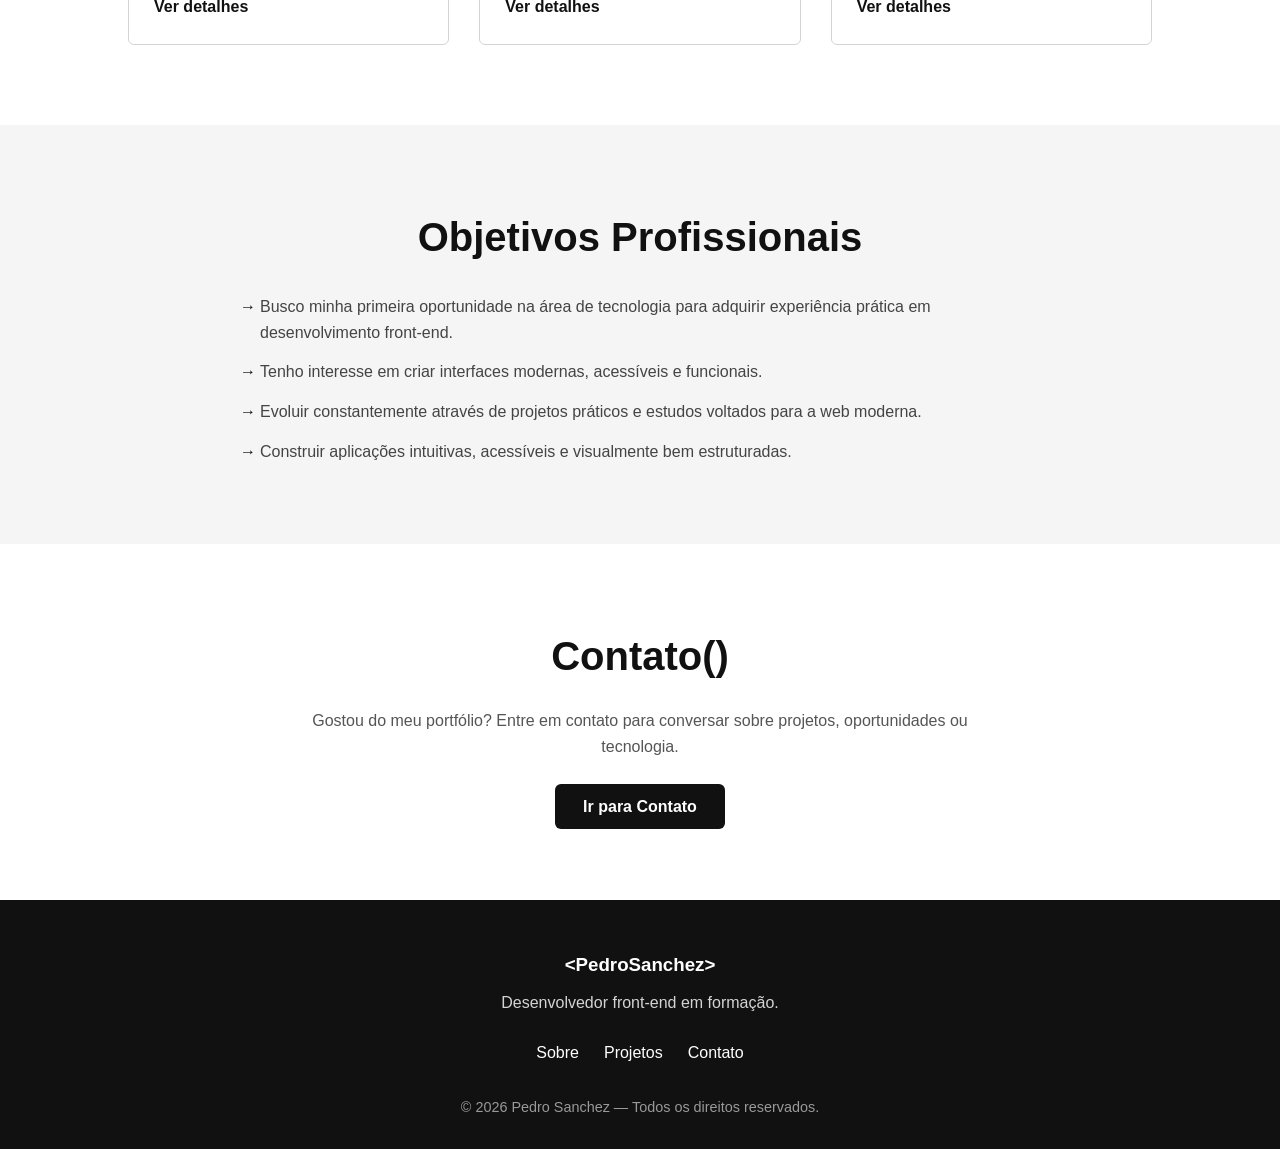
==== commit 23f3f8eb: "feat: finaliza páginas index, projetos e contato" ====
--- a/index.html
+++ b/index.html
@@ -248,6 +248,66 @@
 
             </div>
 
+            <h2 class="skills-table-title">
+                Nível de Conhecimento
+            </h2>
+
+            <div class="skills-table-wrapper">
+
+                <table class="skills-table">
+
+                    <thead>
+                        <tr>
+                            <th>Tecnologia</th>
+                            <th>Categoria</th>
+                            <th>Nível</th>
+                            <th>Experiência</th>
+                        </tr>
+                    </thead>
+
+                    <tbody>
+                        <tr>
+                            <td>HTML5</td>
+                            <td>Marcação</td>
+                            <td>Intermediário</td>
+                            <td>1 ano</td>
+                        </tr>
+                        <tr>
+                            <td>CSS3</td>
+                            <td>Estilização</td>
+                            <td>Intermediário</td>
+                            <td>1 ano</td>
+                        </tr>
+                        <tr>
+                            <td>JavaScript</td>
+                            <td>Linguagem</td>
+                            <td>Básico</td>
+                            <td>6 meses</td>
+                        </tr>
+                        <tr>
+                            <td>Python</td>
+                            <td>Linguagem</td>
+                            <td>Básico</td>
+                            <td>6 meses</td>
+                        </tr>
+                        <tr>
+                            <td>Responsive Design</td>
+                            <td>Técnica</td>
+                            <td>Intermediário</td>
+                            <td>1 ano</td>
+                        </tr>
+                        <tr>
+                            <td>Git</td>
+                            <td>Versionamento</td>
+                            <td>Básico</td>
+                            <td>6 meses</td>
+                        </tr>
+                    </tbody>
+
+                </table>
+
+            </div>
+
         </section>
 
         <section class="preview-projects">
@@ -353,7 +413,7 @@
 
                         <span class="project-tech">
                           HTML • CSS • UI Design
-                        </span> 
+                        </span>
 
                         <a href="projetos.html">
                           Ver detalhes
@@ -375,21 +435,30 @@
                     Objetivos Profissionais
                 </h2>
 
-                <p>
-
-                    Busco minha primeira oportunidade na área
-                    de tecnologia para adquirir experiência prática
-                    em desenvolvimento front-end.
-
-                </p>
-
-                <p>
-
-                    Tenho interesse em criar interfaces modernas,
-                    acessíveis e funcionais, sempre buscando
-                    evolução constante como desenvolvedor.
-
-                </p>
+                <ul class="goals-list">
+
+                    <li>
+                        Busco minha primeira oportunidade na área
+                        de tecnologia para adquirir experiência prática
+                        em desenvolvimento front-end.
+                    </li>
+
+                    <li>
+                        Tenho interesse em criar interfaces modernas,
+                        acessíveis e funcionais.
+                    </li>
+
+                    <li>
+                        Evoluir constantemente através de projetos
+                        práticos e estudos voltados para a web moderna.
+                    </li>
+
+                    <li>
+                        Construir aplicações intuitivas, acessíveis
+                        e visualmente bem estruturadas.
+                    </li>
+
+                </ul>
 
             </div>
 
--- a/css/style.css
+++ b/css/style.css
@@ -20,16 +20,7 @@
 
     line-height: 1.6;
 
-    background-image:
-        linear-gradient(
-            rgba(0, 0, 0, 0.04) 1px,
-            transparent 1px
-        ),
-        linear-gradient(
-            90deg,
-            rgba(0, 0, 0, 0.04) 1px,
-            transparent 1px
-        );
+
 
     background-size: 40px 40px;
 }
@@ -193,7 +184,9 @@
     color: #ffffff;
 }
 
-/*Sessão sobre do desenvolvedor*/
+/* =========================
+   SOBRE
+========================= */
 
 .about-section {
     display: flex;
@@ -229,7 +222,9 @@
     color: #444444;
 }
 
-/* Sessão sobre habilidades */
+/* =========================
+   HABILIDADES
+========================= */
 
 .skills-section {
     text-align: center;
@@ -276,7 +271,54 @@
     color: #444444;
 }
 
-/* Sessão sobre projetos */
+/* Tabela de habilidades */
+
+.skills-table-title {
+    margin-top: 60px;
+    margin-bottom: 30px;
+}
+
+.skills-table-wrapper {
+    overflow-x: auto;
+}
+
+.skills-table {
+    width: 100%;
+    border-collapse: collapse;
+    font-size: 0.95rem;
+}
+
+.skills-table thead tr {
+    background-color: #111111;
+    color: #ffffff;
+}
+
+.skills-table th {
+    padding: 14px 20px;
+    text-align: left;
+    font-family: 'Fira Code', monospace;
+    font-size: 0.85rem;
+    font-weight: 500;
+    letter-spacing: 0.04em;
+}
+
+.skills-table td {
+    padding: 12px 20px;
+    border-bottom: 1px solid #d4d4d4;
+    color: #444444;
+}
+
+.skills-table tbody tr:last-child td {
+    border-bottom: none;
+}
+
+.skills-table tbody tr:hover {
+    background-color: #ffffff;
+}
+
+/* =========================
+   PROJETOS
+========================= */
 
 .preview-projects {
     background-color: #ffffff;
@@ -321,6 +363,12 @@
     transform: translateY(-5px);
 }
 
+.project-card img {
+    width: 100%;
+    height: 220px;
+    object-fit: cover;
+}
+
 .project-content {
     padding: 25px;
 }
@@ -355,7 +403,9 @@
     font-weight: bold;
 }
 
-/* Sessão sobre objetivos do desenvolvedor */
+/* =========================
+   OBJETIVOS
+========================= */
 
 .goals-section {
     background-color: #f5f5f5;
@@ -375,13 +425,33 @@
     margin-bottom: 25px;
 }
 
-.goals-content p {
-    margin-bottom: 20px;
-
+.goals-list {
+    list-style: none;
+    max-width: 800px;
+    margin: 0 auto;
+    display: flex;
+    flex-direction: column;
+    gap: 14px;
+    text-align: left;
+}
+
+.goals-list li {
+    padding-left: 20px;
+    position: relative;
     color: #444444;
 }
 
-/* Sessão para contato */
+.goals-list li::before {
+    content: "→";
+    position: absolute;
+    left: 0;
+    color: #111111;
+    font-weight: bold;
+}
+
+/* =========================
+   CONTATO PREVIEW
+========================= */
 
 .contact-preview {
     text-align: center;
@@ -403,7 +473,346 @@
     color: #555555;
 }
 
-/* Rodapé */
+/* =========================
+   CONTATO (pagina contato.html)
+========================= */
+
+.contact-hero {
+    text-align: center;
+    background-color: #f5f5f5;
+    padding: 60px 10% 50px;
+}
+
+.contact-hero h1 {
+    font-family: 'Fira Code', monospace;
+    font-size: 2.5rem;
+    color: #111111;
+    margin-bottom: 15px;
+}
+
+.contact-hero p {
+    color: #555555;
+    max-width: 580px;
+    margin: 0 auto;
+    font-size: 1rem;
+}
+
+.contact-section {
+    background-color: #ffffff;
+    display: grid;
+    grid-template-columns: 1fr 1.8fr;
+    gap: 50px;
+    align-items: start;
+}
+
+.contact-info-card {
+    border: 1px solid #d4d4d4;
+    border-radius: 6px;
+    overflow: hidden;
+}
+
+.info-card-header {
+    background-color: #111111;
+    color: #ffffff;
+    padding: 18px 22px;
+}
+
+.info-card-header h3 {
+    font-family: 'Fira Code', monospace;
+    font-size: 0.9rem;
+    font-weight: 500;
+    color: #ffffff;
+}
+
+.info-card-body {
+    padding: 22px;
+    display: flex;
+    flex-direction: column;
+    gap: 22px;
+}
+
+.info-group label {
+    display: block;
+    font-size: 0.75rem;
+    font-weight: bold;
+    color: #888888;
+    text-transform: uppercase;
+    letter-spacing: 0.08em;
+    margin-bottom: 8px;
+}
+
+.info-link {
+    display: flex;
+    align-items: center;
+    gap: 8px;
+    color: #111111;
+    font-size: 0.88rem;
+    text-decoration: none;
+    padding: 8px 0;
+    border-bottom: 1px solid #eeeeee;
+    transition: color 0.2s;
+}
+
+.info-link:last-child {
+    border-bottom: none;
+}
+
+.info-link:hover {
+    color: #555555;
+}
+
+.info-link svg {
+    flex-shrink: 0;
+    color: #111111;
+}
+
+.status-badge {
+    display: inline-flex;
+    align-items: center;
+    gap: 7px;
+    background-color: #f0fdf4;
+    border: 1px solid #bbf7d0;
+    border-radius: 20px;
+    padding: 5px 12px;
+    font-size: 0.8rem;
+    color: #16a34a;
+    font-weight: bold;
+}
+
+.status-dot {
+    width: 7px;
+    height: 7px;
+    background: #22c55e;
+    border-radius: 50%;
+    animation: pulse 2s infinite;
+}
+
+@keyframes pulse {
+    0%, 100% { opacity: 1; }
+    50% { opacity: 0.3; }
+}
+
+.contact-form-wrapper {
+    border: 1px solid #d4d4d4;
+    border-radius: 6px;
+    overflow: hidden;
+}
+
+.form-card-header {
+    background-color: #f5f5f5;
+    border-bottom: 1px solid #d4d4d4;
+    padding: 12px 22px;
+    display: flex;
+    align-items: center;
+    gap: 6px;
+}
+
+.form-dot {
+    width: 11px;
+    height: 11px;
+    border-radius: 50%;
+}
+
+.form-card-header span {
+    font-family: 'Fira Code', monospace;
+    font-size: 0.78rem;
+    color: #888888;
+    margin-left: 6px;
+}
+
+.contact-form {
+    padding: 28px;
+}
+
+.form-row {
+    display: grid;
+    grid-template-columns: 1fr 1fr;
+    gap: 20px;
+}
+
+.form-group {
+    margin-bottom: 20px;
+}
+
+.form-group label {
+    display: block;
+    font-size: 0.85rem;
+    font-weight: bold;
+    color: #333333;
+    margin-bottom: 6px;
+}
+
+.form-group input,
+.form-group textarea {
+    width: 100%;
+    padding: 10px 13px;
+    border: 1px solid #d4d4d4;
+    border-radius: 6px;
+    font-family: Arial, Helvetica, sans-serif;
+    font-size: 0.9rem;
+    color: #111111;
+    background-color: #fafafa;
+    outline: none;
+    transition: border-color 0.2s, box-shadow 0.2s;
+    resize: none;
+}
+
+.form-group input::placeholder,
+.form-group textarea::placeholder {
+    color: #aaaaaa;
+}
+
+.form-group input:focus,
+.form-group textarea:focus {
+    border-color: #111111;
+    background-color: #ffffff;
+    box-shadow: 0 0 0 3px rgba(0, 0, 0, 0.06);
+}
+
+.form-group textarea {
+    height: 130px;
+}
+
+.btn-submit {
+    width: 100%;
+    padding: 13px 24px;
+    background-color: #111111;
+    color: #ffffff;
+    border: none;
+    border-radius: 6px;
+    font-family: Arial, Helvetica, sans-serif;
+    font-size: 0.95rem;
+    font-weight: bold;
+    cursor: pointer;
+    display: flex;
+    align-items: center;
+    justify-content: center;
+    gap: 8px;
+    transition: background-color 0.3s;
+}
+
+.btn-submit:hover {
+    background-color: #333333;
+}
+
+/* =========================
+   PROJETOS DETALHADOS
+========================= */
+
+.cases-container {
+    max-width: 1000px;
+    margin: 40px auto;
+    padding: 0 20px;
+    display: flex;
+    flex-direction: column;
+    gap: 35px;
+}
+
+.project-case-card {
+    background: #121214;
+    border: 1px solid #232326;
+    border-radius: 8px;
+    padding: 24px;
+    display: flex;
+    flex-direction: column;
+    gap: 20px;
+}
+
+.case-header {
+    display: flex;
+    justify-content: space-between;
+    align-items: center;
+    border-bottom: 1px solid #232326;
+    padding-bottom: 16px;
+    flex-wrap: wrap;
+    gap: 15px;
+}
+
+.header-left {
+    display: flex;
+    align-items: center;
+    gap: 16px;
+}
+
+.case-mini-thumb {
+    width: 64px;
+    height: 64px;
+    border-radius: 6px;
+    overflow: hidden;
+    border: 1px solid #323238;
+    flex-shrink: 0;
+}
+
+.case-mini-thumb img {
+    width: 100%;
+    height: 100%;
+    object-fit: cover;
+}
+
+.case-header h2 {
+    font-size: 1.3rem;
+    color: #e1e1e6;
+    margin: 0;
+}
+
+.tech-badges {
+    display: flex;
+    gap: 6px;
+}
+
+.tech-badges span {
+    font-size: 0.7rem;
+    background: #202024;
+    padding: 3px 8px;
+    border-radius: 4px;
+    color: #a8a8b3;
+    border: 1px solid #29292e;
+    font-family: 'Fira Code', monospace;
+}
+
+.case-body {
+    display: grid;
+    grid-template-columns: repeat(3, 1fr);
+    gap: 24px;
+}
+
+.case-block h3 {
+    font-size: 0.8rem;
+    text-transform: uppercase;
+    letter-spacing: 0.05em;
+    margin-bottom: 8px;
+    color: #ffffff;
+}
+
+.case-block p {
+    font-size: 0.85rem;
+    line-height: 1.5;
+    color: #a8a8b3;
+    margin: 0;
+}
+
+.case-footer {
+    display: flex;
+    justify-content: flex-start;
+}
+
+.btn-case {
+    display: inline-flex;
+    align-items: center;
+    gap: 6px;
+    color: #e1e1e6;
+    text-decoration: none;
+    font-size: 0.85rem;
+    transition: color 0.2s;
+}
+
+.btn-case:hover {
+    color: #41a5ee;
+}
+
+/* =========================
+   RODAPÉ
+========================= */
 
 .footer {
     background-color: #111111;
@@ -449,7 +858,9 @@
     font-size: 0.9rem;
 }
 
-/* Parte responsiva */
+/* =========================
+   RESPONSIVO
+========================= */
 
 @media (max-width: 1024px) {
 
@@ -471,13 +882,11 @@
 
     .header {
         flex-direction: column;
-
         gap: 20px;
     }
 
     .nav-links {
         flex-wrap: wrap;
-
         justify-content: center;
     }
 
@@ -487,7 +896,6 @@
 
     .hero-buttons {
         flex-direction: column;
-
         align-items: center;
     }
 
@@ -509,6 +917,29 @@
 
     section {
         padding: 60px 8%;
+    }
+
+    .contact-section {
+        grid-template-columns: 1fr;
+        gap: 30px;
+    }
+
+    .contact-hero h1 {
+        font-size: 1.8rem;
+    }
+
+    .form-row {
+        grid-template-columns: 1fr;
+    }
+
+    .case-header {
+        flex-direction: column;
+        align-items: flex-start;
+    }
+
+    .case-body {
+        grid-template-columns: 1fr;
+        gap: 16px;
     }
 
 }
@@ -530,15 +961,7 @@
     .btn-primary,
     .btn-secondary {
         width: 100%;
-
         text-align: center;
     }
 
-}
-.project-card img {
-    width: 100%;
-
-    height: 220px;
-
-    object-fit: cover;
-}
+}
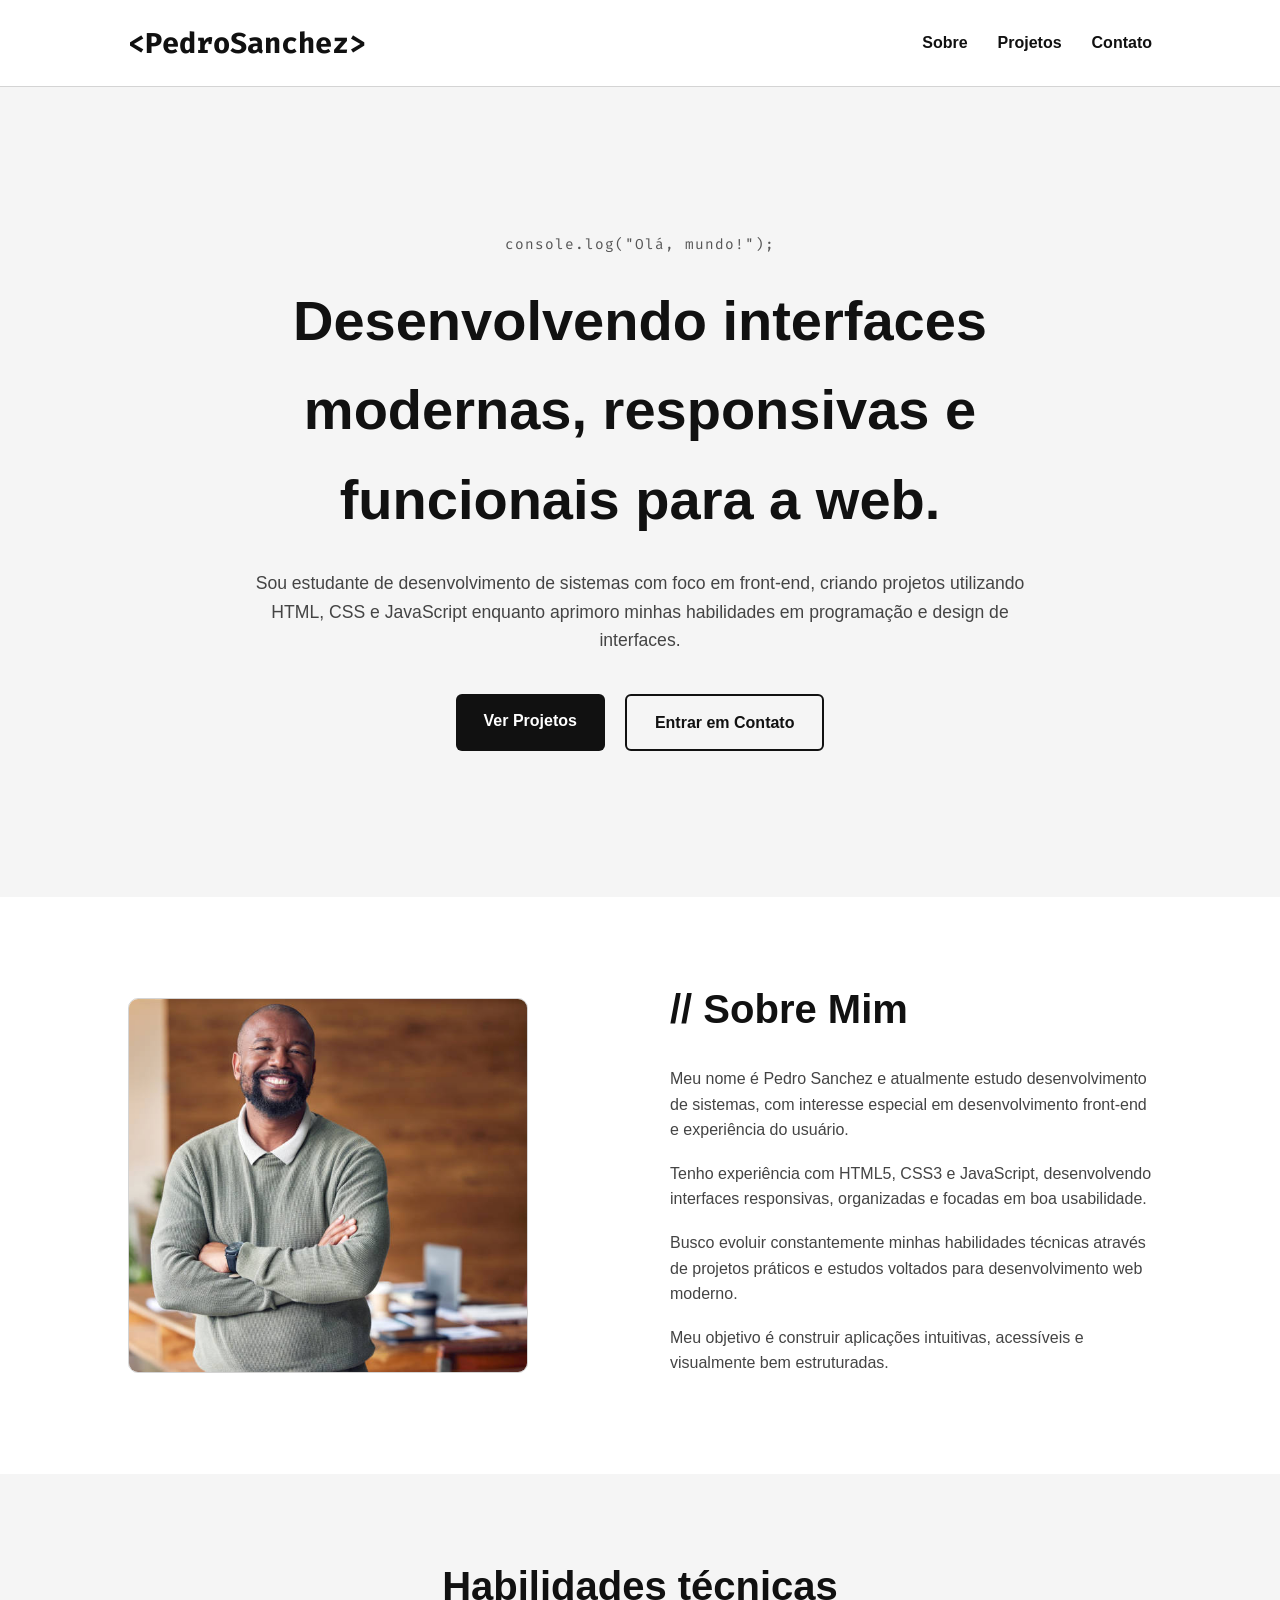
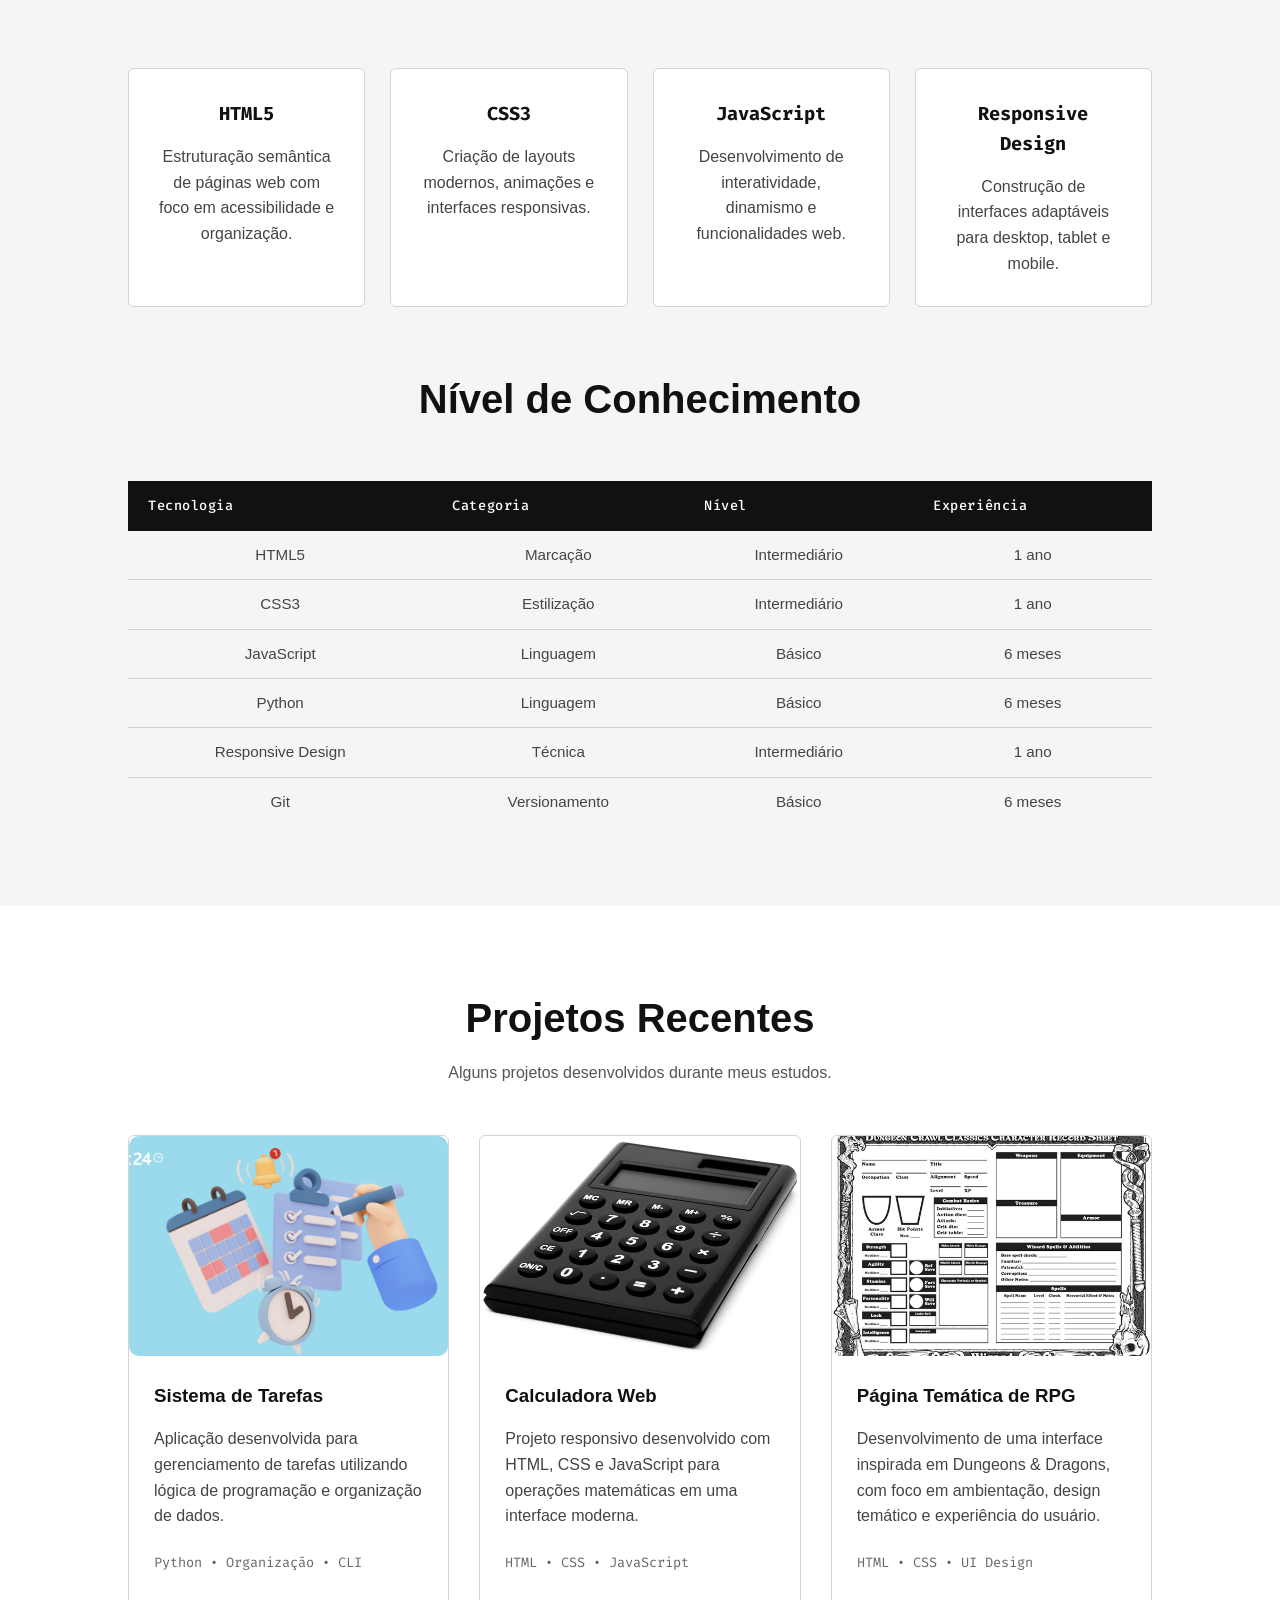
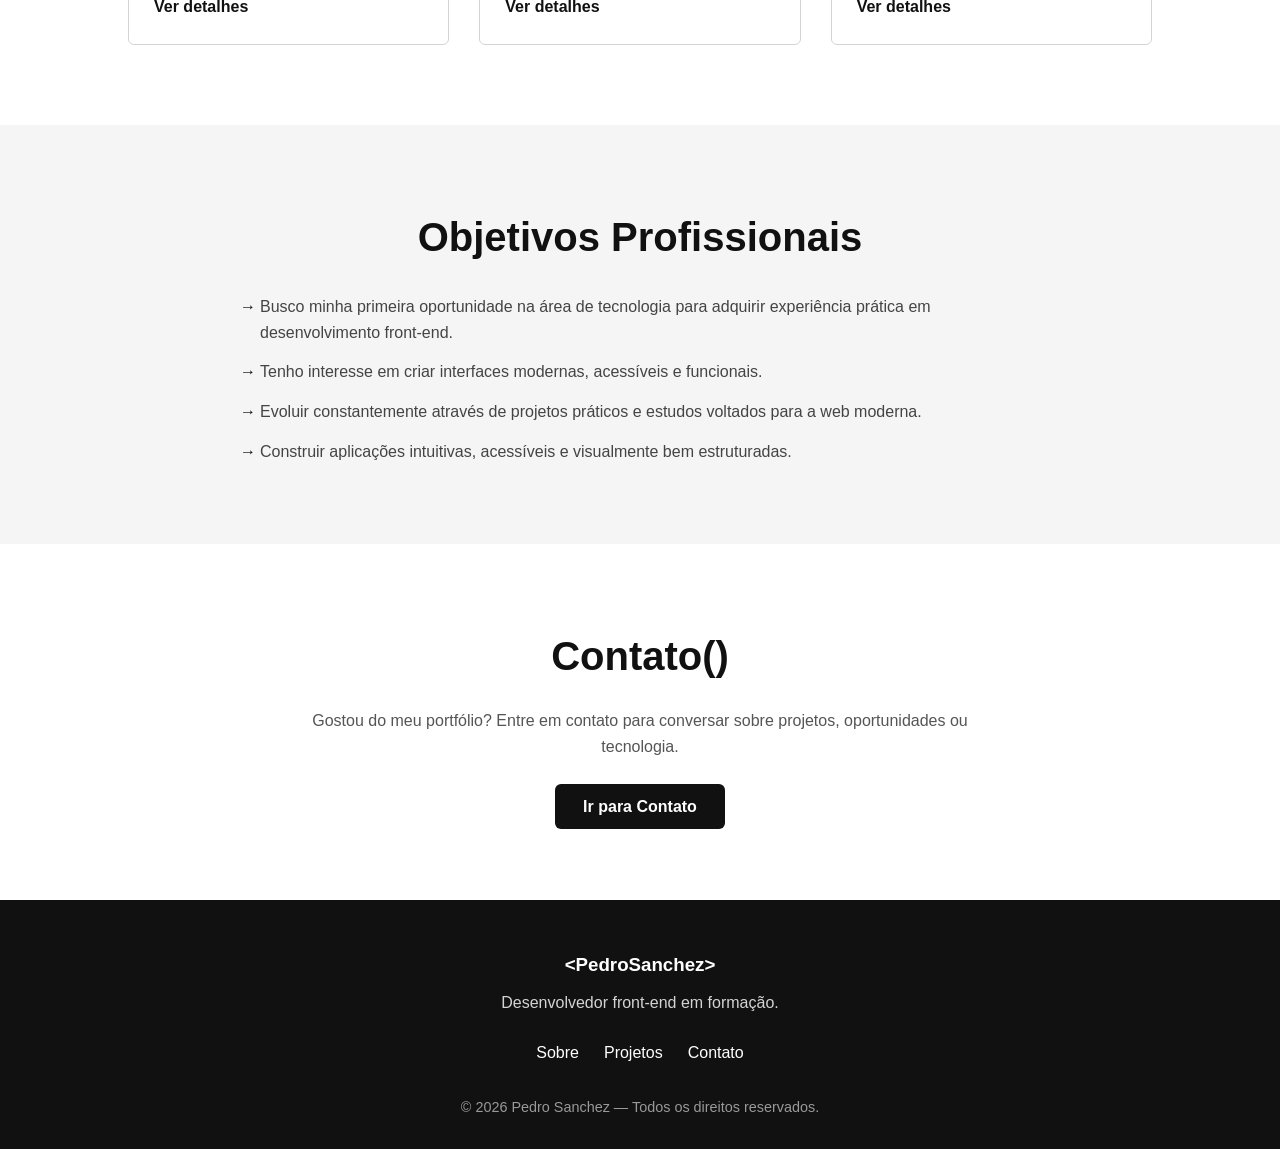
==== commit 8e3f6050: "fix: renomeia imagens para seguir estrutura do projeto" ====
--- a/index.html
+++ b/index.html
@@ -130,7 +130,7 @@
             <div class="about-image">
 
                 <img
-                    src="img/pedro_sanchez.jpg"
+                    src="img/perfil.jpg"
                     alt="Foto de Pedro Sanchez"
                 >
 
@@ -329,7 +329,7 @@
                 <article class="project-card">
 
                     <img
-                        src="img/projeto1.jpg"
+                        src="img/Projeto1.jpg"
                         alt="Projeto sistema de tarefas"
                     >
 
@@ -362,7 +362,7 @@
                 <article class="project-card">
 
                     <img
-                        src="img/projeto2.jpg"
+                        src="img/Projeto2.jpg"
                         alt="Projeto calculadora web"
                     >
 
--- a/css/style.css
+++ b/css/style.css
@@ -1,6 +1,4 @@
-/* =========================
-   RESET
-========================= */
+
 
 * {
     margin: 0;
@@ -8,9 +6,7 @@
     box-sizing: border-box;
 }
 
-/* =========================
-   GERAL
-========================= */
+
 
 body {
     font-family: Arial, Helvetica, sans-serif;
@@ -40,9 +36,7 @@
     padding: 80px 10%;
 }
 
-/* =========================
-   TIPOGRAFIA DEV
-========================= */
+
 
 .logo h1,
 .hero-tag,
@@ -51,9 +45,7 @@
     font-family: 'Fira Code', monospace;
 }
 
-/* =========================
-   CABEÇALHO
-========================= */
+/* cabeçalho */
 
 .header {
     width: 100%;
@@ -100,9 +92,8 @@
     color: #666666;
 }
 
-/* =========================
-   HERO
-========================= */
+
+/* hero */
 
 .hero-section {
     min-height: 90vh;
@@ -146,7 +137,7 @@
     margin-bottom: 40px;
 }
 
-/* Botões */
+/* botões */
 
 .hero-buttons {
     display: flex;
@@ -184,9 +175,7 @@
     color: #ffffff;
 }
 
-/* =========================
-   SOBRE
-========================= */
+/* sobre */
 
 .about-section {
     display: flex;
@@ -222,9 +211,7 @@
     color: #444444;
 }
 
-/* =========================
-   HABILIDADES
-========================= */
+/* habilidades */
 
 .skills-section {
     text-align: center;
@@ -271,7 +258,7 @@
     color: #444444;
 }
 
-/* Tabela de habilidades */
+
 
 .skills-table-title {
     margin-top: 60px;
@@ -316,9 +303,7 @@
     background-color: #ffffff;
 }
 
-/* =========================
-   PROJETOS
-========================= */
+/* projetos */
 
 .preview-projects {
     background-color: #ffffff;
@@ -403,9 +388,7 @@
     font-weight: bold;
 }
 
-/* =========================
-   OBJETIVOS
-========================= */
+/* objetivos */
 
 .goals-section {
     background-color: #f5f5f5;
@@ -449,9 +432,7 @@
     font-weight: bold;
 }
 
-/* =========================
-   CONTATO PREVIEW
-========================= */
+/* preview de contatos */
 
 .contact-preview {
     text-align: center;
@@ -473,9 +454,7 @@
     color: #555555;
 }
 
-/* =========================
-   CONTATO (pagina contato.html)
-========================= */
+/* contato da pagina de contato */
 
 .contact-hero {
     text-align: center;
@@ -695,9 +674,7 @@
     background-color: #333333;
 }
 
-/* =========================
-   PROJETOS DETALHADOS
-========================= */
+/* projetos detalhados */
 
 .cases-container {
     max-width: 1000px;
@@ -810,9 +787,7 @@
     color: #41a5ee;
 }
 
-/* =========================
-   RODAPÉ
-========================= */
+/* rodapé */
 
 .footer {
     background-color: #111111;
@@ -858,9 +833,7 @@
     font-size: 0.9rem;
 }
 
-/* =========================
-   RESPONSIVO
-========================= */
+/* responsividade */
 
 @media (max-width: 1024px) {
 
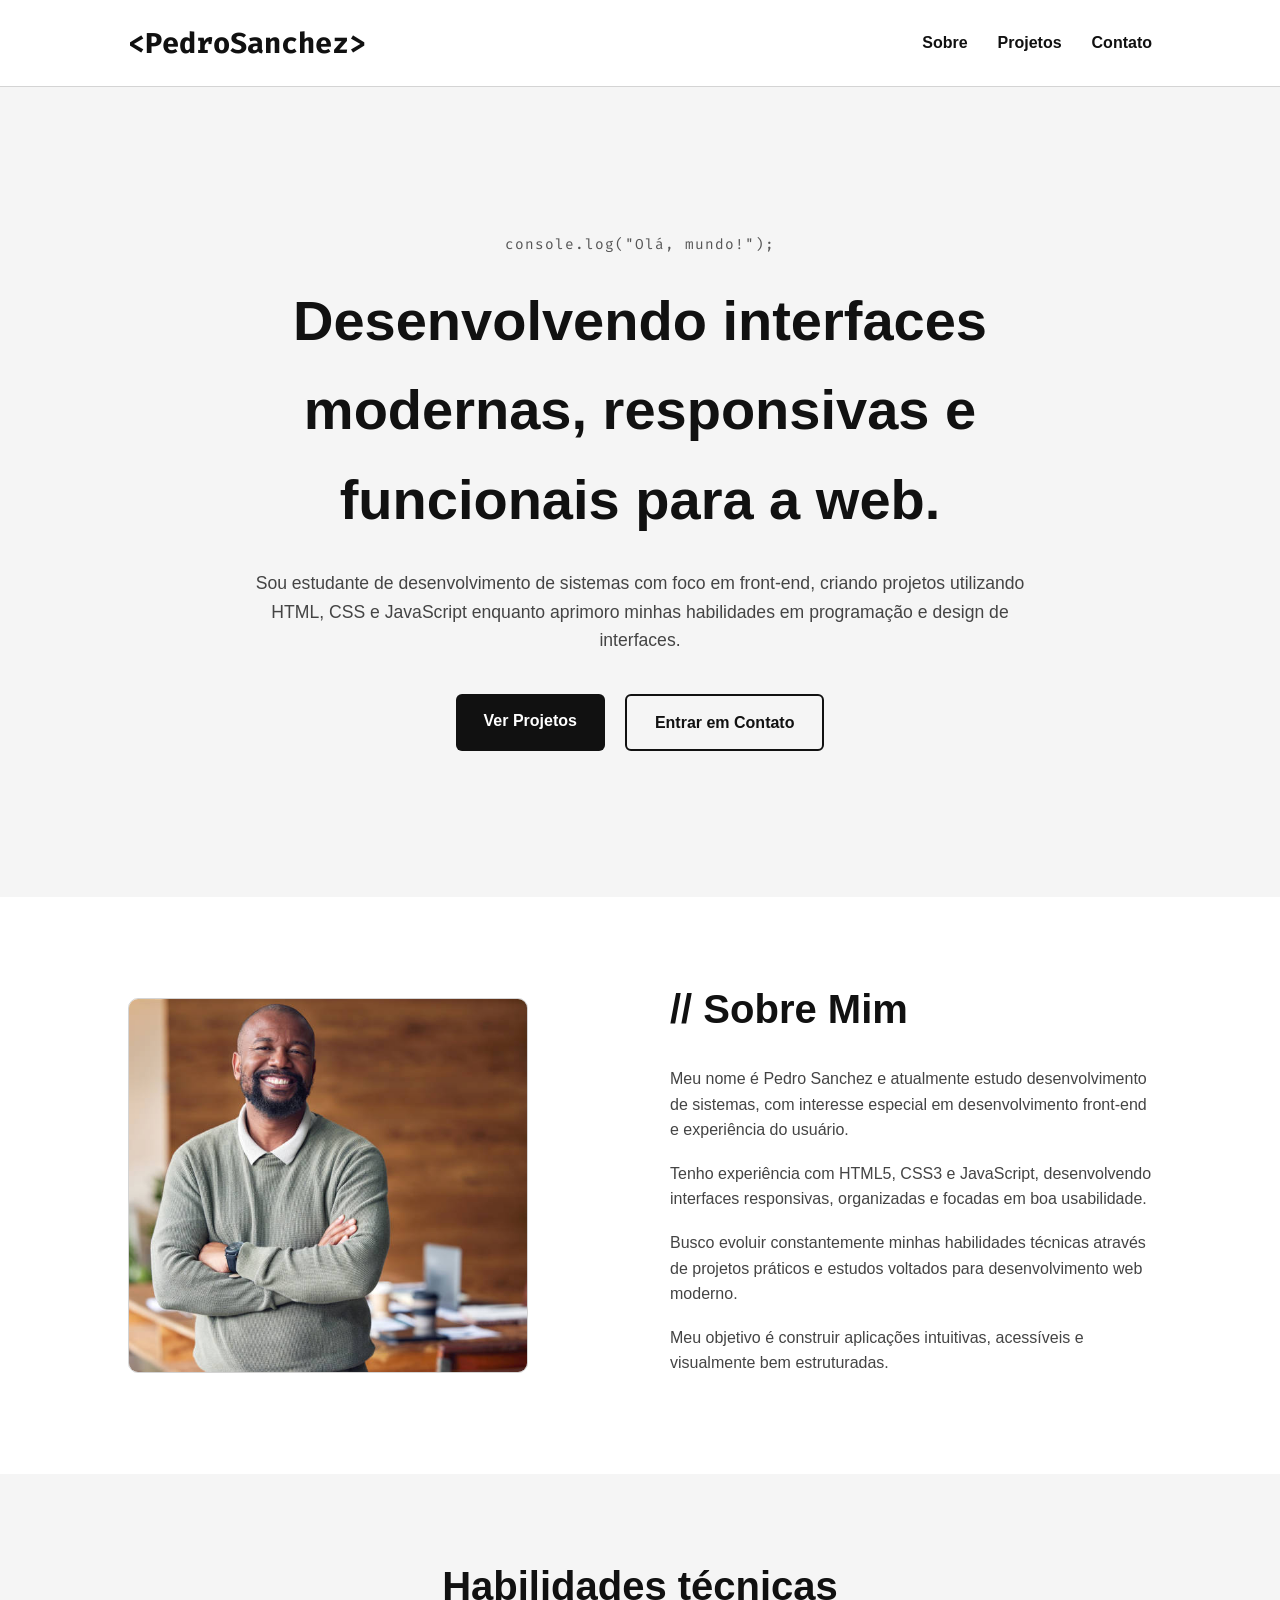
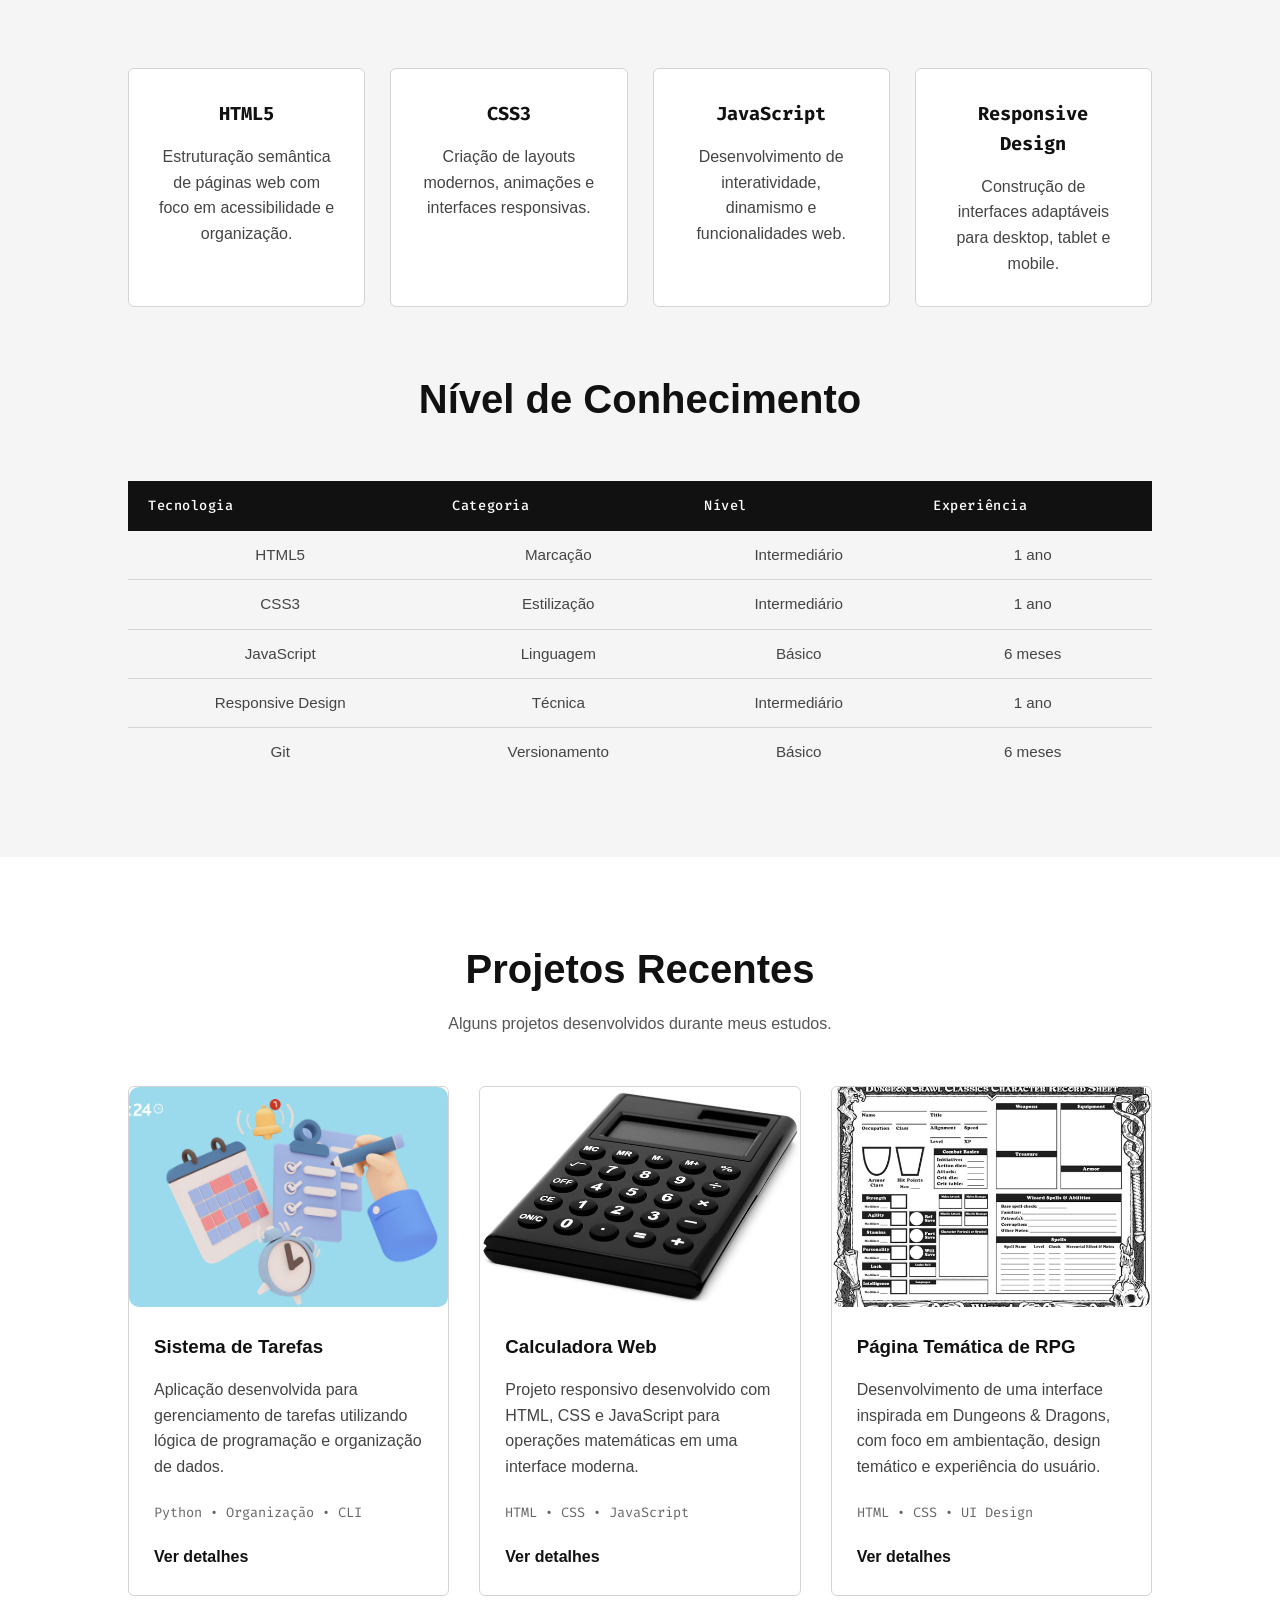
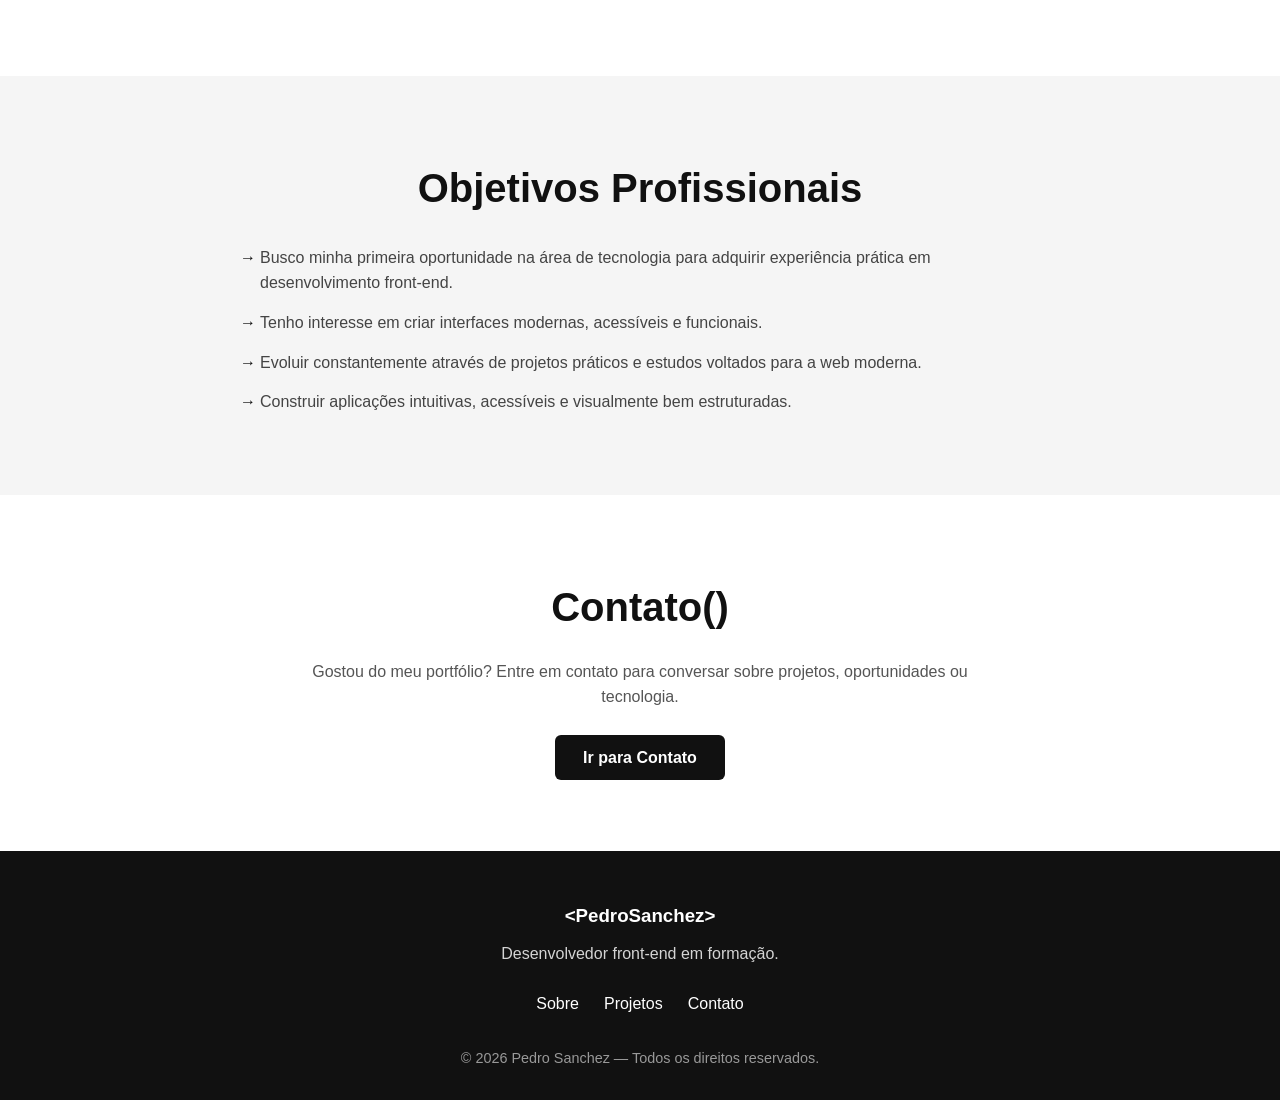
==== commit 9bc41057: "feat: finalizacao da pagina index" ====
--- a/index.html
+++ b/index.html
@@ -285,12 +285,6 @@
                             <td>6 meses</td>
                         </tr>
                         <tr>
-                            <td>Python</td>
-                            <td>Linguagem</td>
-                            <td>Básico</td>
-                            <td>6 meses</td>
-                        </tr>
-                        <tr>
                             <td>Responsive Design</td>
                             <td>Técnica</td>
                             <td>Intermediário</td>
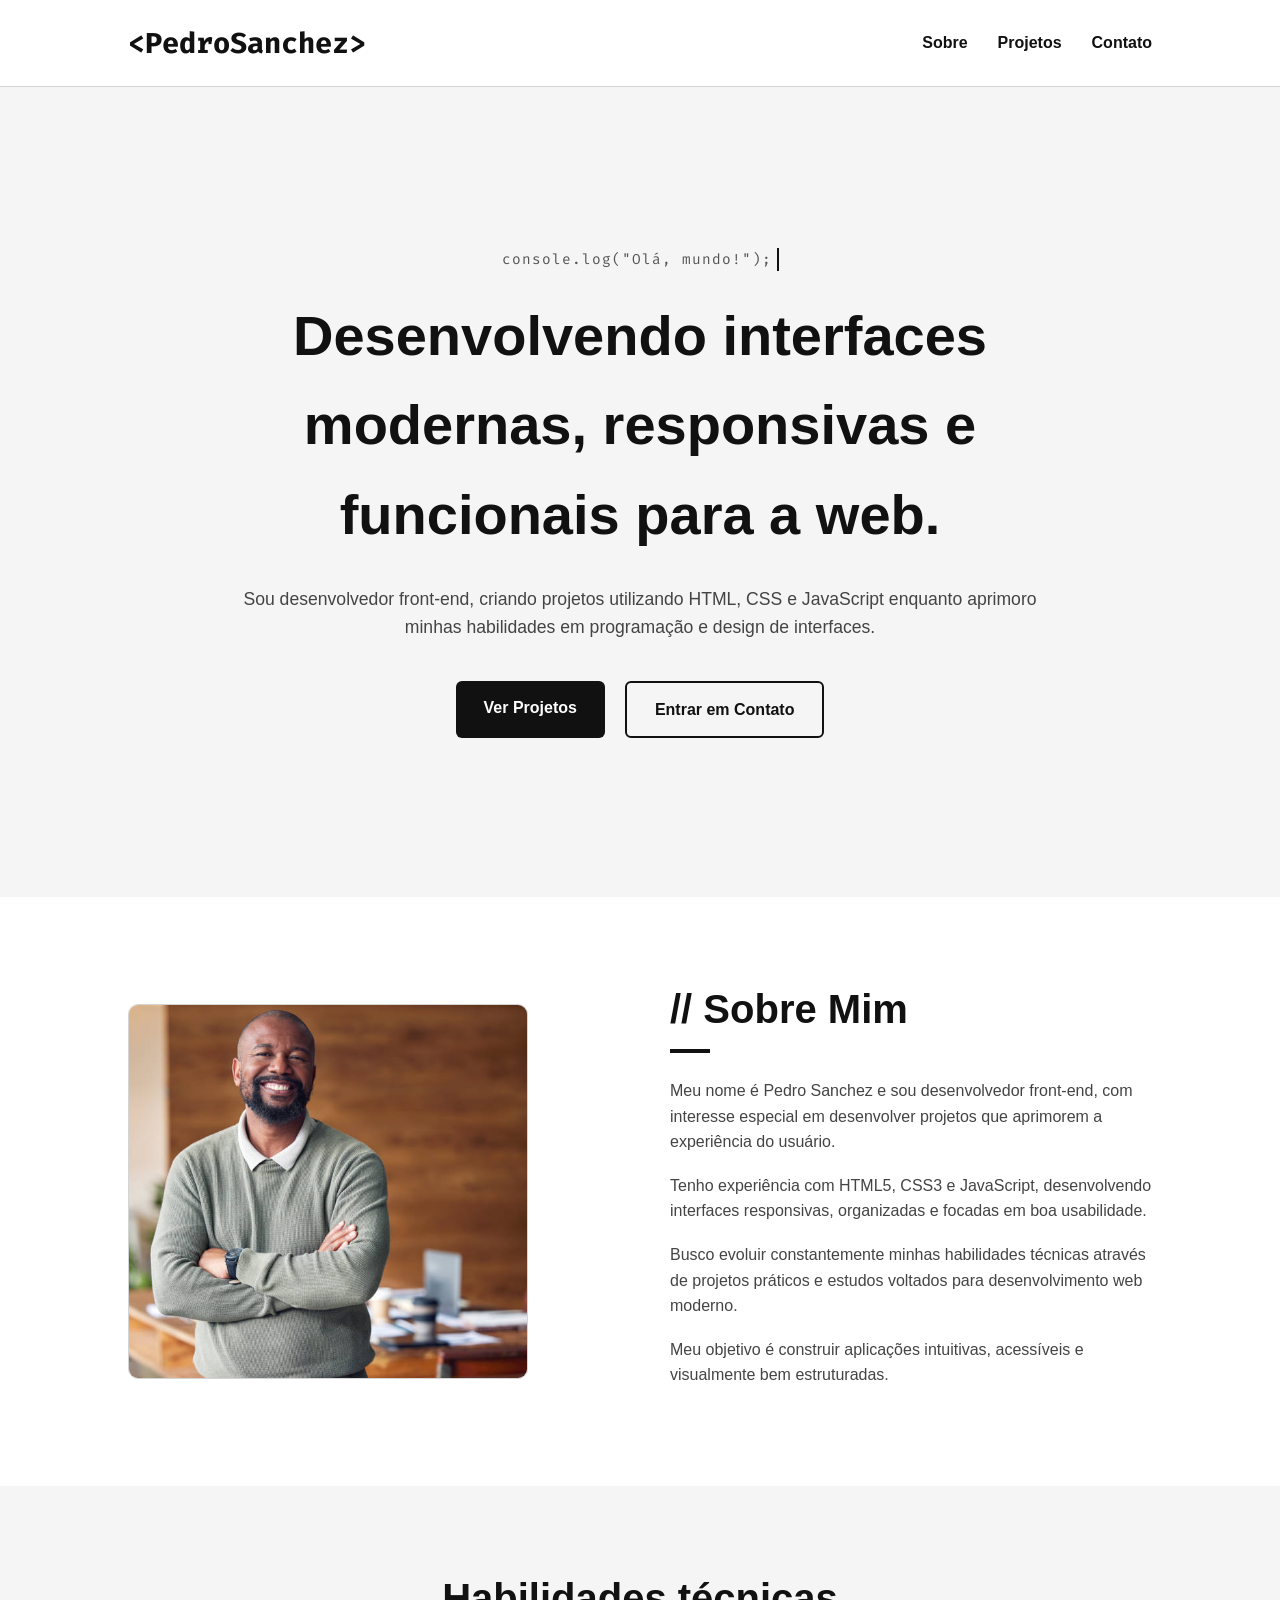
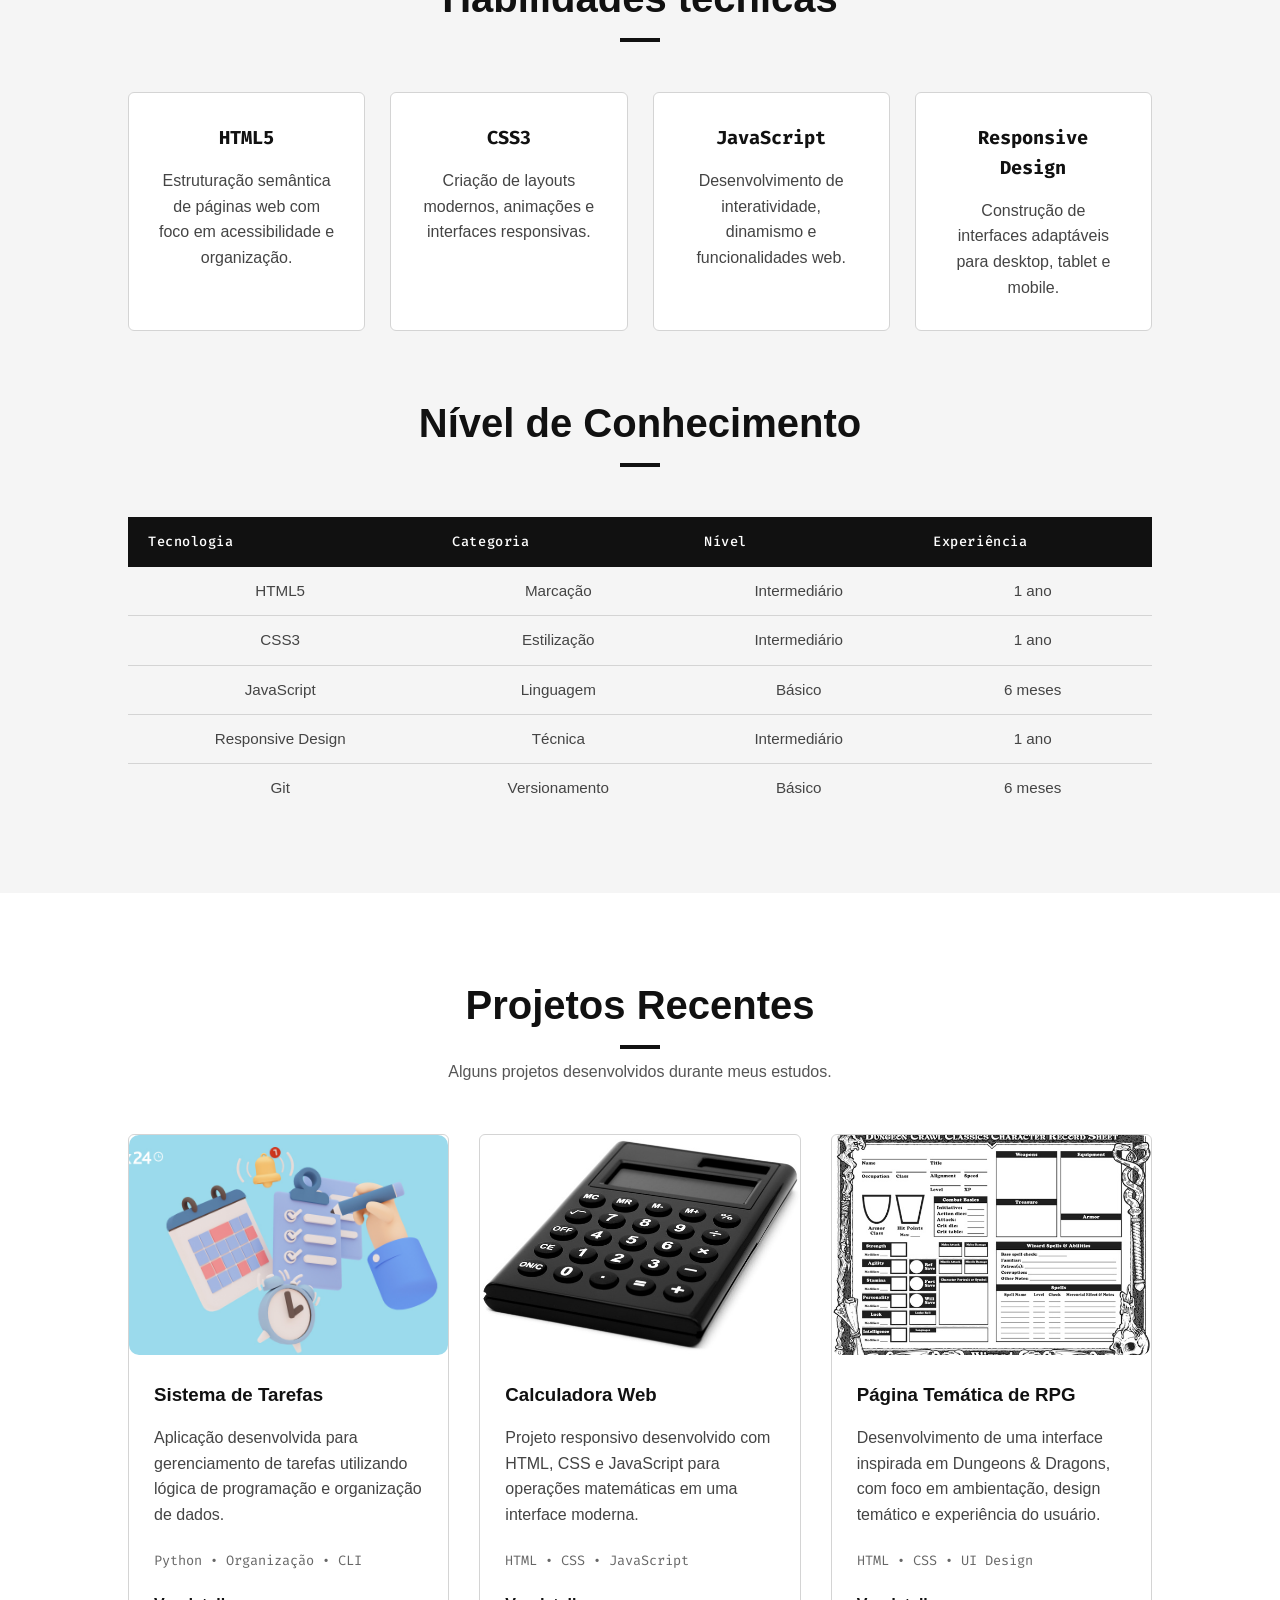
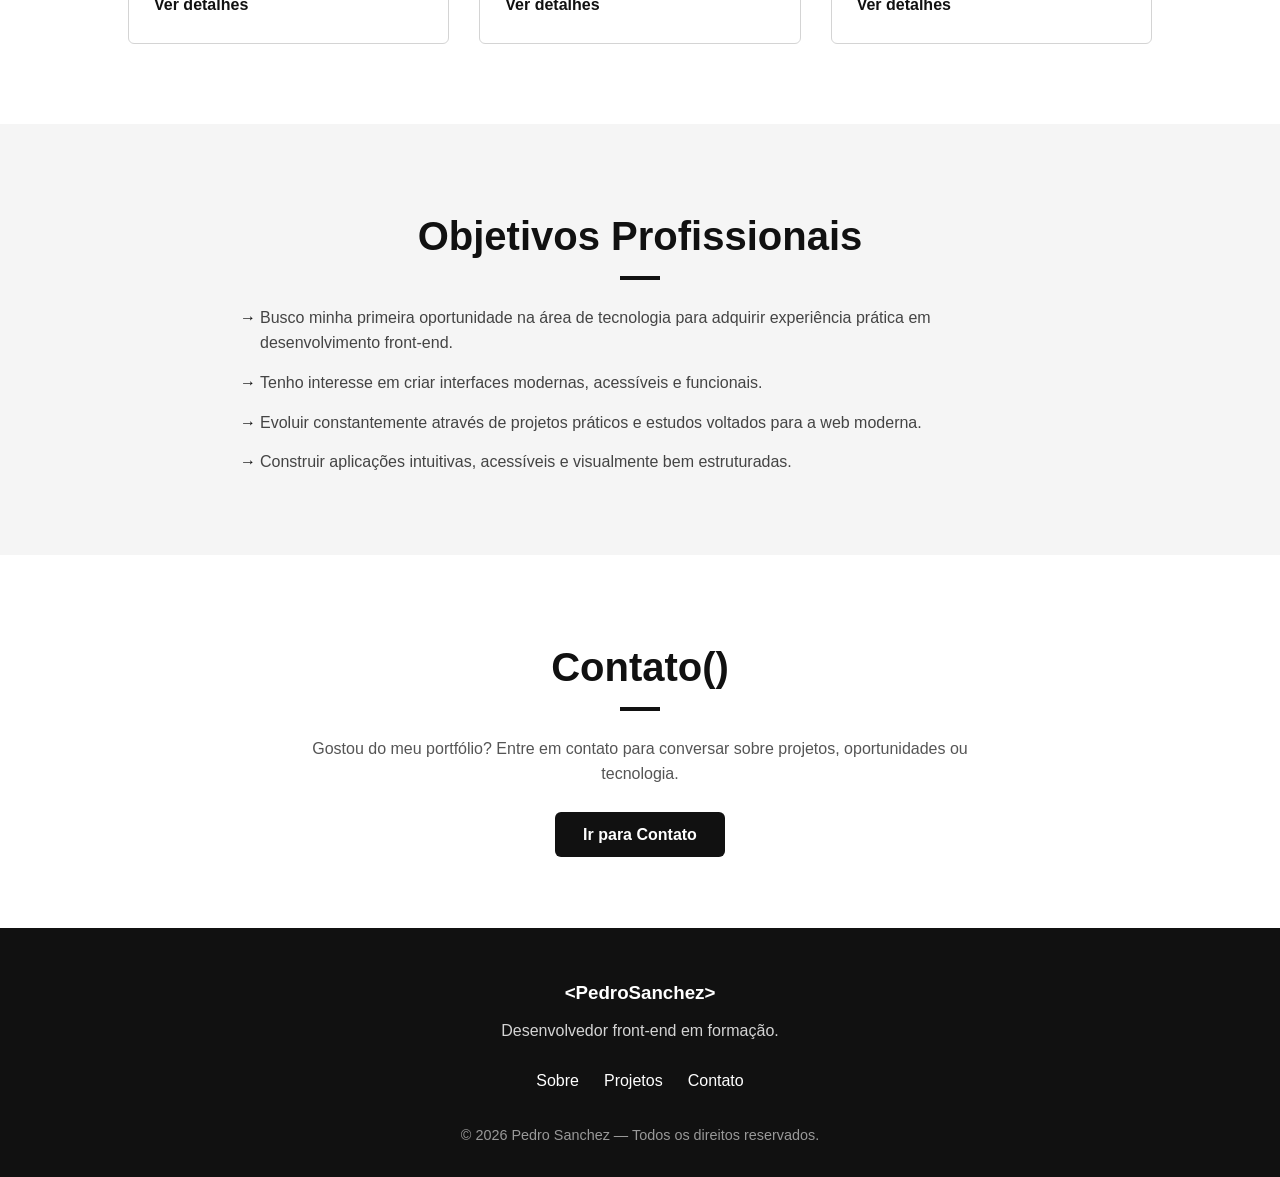
==== commit fbd843c3: "feat:ultimos retoques nas paginas" ====
--- a/index.html
+++ b/index.html
@@ -2,260 +2,95 @@
 <html lang="pt-BR">
 
 <head>
-
     <meta charset="UTF-8">
-
-    <meta
-        name="viewport"
-        content="width=device-width, initial-scale=1.0"
-    >
-
+    <meta name="viewport" content="width=device-width, initial-scale=1.0">
     <title>Pedro Sanchez | Portfólio</title>
-
-    <link
-        rel="preconnect"
-        href="https://fonts.googleapis.com"
-    >
-
-    <link
-        rel="preconnect"
-        href="https://fonts.gstatic.com"
-        crossorigin
-    >
-
-    <link
-        href="https://fonts.googleapis.com/css2?family=Fira+Code:wght@300;400;500;600&display=swap"
-        rel="stylesheet"
-    >
-
-    <link
-        rel="stylesheet"
-        href="css/style.css"
-    >
-
+    <link rel="preconnect" href="https://fonts.googleapis.com">
+    <link rel="preconnect" href="https://fonts.gstatic.com" crossorigin>
+    <link href="https://fonts.googleapis.com/css2?family=Fira+Code:wght@300;400;500;600&display=swap" rel="stylesheet">
+    <link rel="stylesheet" href="css/style.css">
 </head>
 
 <body>
 
     <header class="header">
-
         <div class="logo">
-
-            <h1>
-                &lt;PedroSanchez&gt;
-            </h1>
-
+            <h1>&lt;PedroSanchez&gt;</h1>
         </div>
-
         <nav class="navbar">
-
             <ul class="nav-links">
-
-                <li>
-                    <a href="#sobre">
-                        Sobre
-                    </a>
-                </li>
-
-                <li>
-                    <a href="projetos.html">
-                        Projetos
-                    </a>
-                </li>
-
-                <li>
-                    <a href="contato.html">
-                        Contato
-                    </a>
-                </li>
-
+                <li><a href="index.html">Sobre</a></li>
+                <li><a href="projetos.html">Projetos</a></li>
+                <li><a href="contato.html">Contato</a></li>
             </ul>
-
         </nav>
-
     </header>
 
     <main>
-
         <section class="hero-section">
-
             <div class="hero-content">
-
-                <p class="hero-tag">
-                    console.log("Olá, mundo!");
-                </p>
-
-                <h2>
-                    Desenvolvendo interfaces modernas,
-                    responsivas e funcionais para a web.
-                </h2>
-
+                <p class="hero-tag">console.log("Olá, mundo!");</p>
+                <h2>Desenvolvendo interfaces modernas, responsivas e funcionais para a web.</h2>
                 <p class="hero-description">
-
-                    Sou estudante de desenvolvimento de sistemas
-                    com foco em front-end, criando projetos
-                    utilizando HTML, CSS e JavaScript enquanto
-                    aprimoro minhas habilidades em programação
-                    e design de interfaces.
-
-                </p>
-
+                    Sou desenvolvedor front-end, criando projetos utilizando HTML, CSS e JavaScript enquanto
+                    aprimoro minhas habilidades em programação e design de interfaces.
+                </p>
                 <div class="hero-buttons">
-
-                    <a
-                        href="projetos.html"
-                        class="btn-primary"
-                    >
-                        Ver Projetos
-                    </a>
-
-                    <a
-                        href="contato.html"
-                        class="btn-secondary"
-                    >
-                        Entrar em Contato
-                    </a>
-
+                    <a href="projetos.html" class="btn-primary">Ver Projetos</a>
+                    <a href="contato.html" class="btn-secondary">Entrar em Contato</a>
                 </div>
-
-            </div>
-
-        </section>
-
-        <section
-            id="sobre"
-            class="about-section"
-        >
-
+            </div>
+        </section>
+
+        <section id="sobre" class="about-section">
             <div class="about-image">
-
-                <img
-                    src="img/perfil.jpg"
-                    alt="Foto de Pedro Sanchez"
-                >
-
-            </div>
-
+                <img src="img/perfil.jpg" alt="Foto de Pedro Sanchez">
+            </div>
             <div class="about-text">
-
-                <h2>
-                    // Sobre Mim
-                </h2>
-
-                <p>
-
-                    Meu nome é Pedro Sanchez e atualmente estudo
-                    desenvolvimento de sistemas, com interesse
-                    especial em desenvolvimento front-end
-                    e experiência do usuário.
-
-                </p>
-
-                <p>
-
-                    Tenho experiência com HTML5, CSS3 e JavaScript,
-                    desenvolvendo interfaces responsivas, organizadas
-                    e focadas em boa usabilidade.
-
-                </p>
-
-                <p>
-
-                    Busco evoluir constantemente minhas habilidades
-                    técnicas através de projetos práticos e estudos
-                    voltados para desenvolvimento web moderno.
-
-                </p>
-
-                <p>
-
-                    Meu objetivo é construir aplicações intuitivas,
-                    acessíveis e visualmente bem estruturadas.
-
-                </p>
-
-            </div>
-
+                <h2>// Sobre Mim</h2>
+                <p>
+                    Meu nome é Pedro Sanchez e sou desenvolvedor front-end, com interesse
+                    especial em desenvolver projetos que aprimorem a experiência do usuário.
+                </p>
+                <p>
+                    Tenho experiência com HTML5, CSS3 e JavaScript, desenvolvendo interfaces responsivas, organizadas e focadas em boa usabilidade.
+                </p>
+                <p>
+                    Busco evoluir constantemente minhas habilidades técnicas através de projetos práticos e estudos voltados para desenvolvimento web moderno.
+                </p>
+                <p>
+                    Meu objetivo é construir aplicações intuitivas, acessíveis e visualmente bem estruturadas.
+                </p>
+            </div>
         </section>
 
         <section class="skills-section">
-
-            <h2>
-                Habilidades técnicas
-            </h2>
-
+            <h2>Habilidades técnicas</h2>
             <div class="skills-container">
-
-                <article class="skill-card">
-
-                    <h3>
-                        HTML5
-                    </h3>
-
-                    <p>
-
-                        Estruturação semântica de páginas web
-                        com foco em acessibilidade e organização.
-
-                    </p>
-
-                </article>
-
-                <article class="skill-card">
-
-                    <h3>
-                        CSS3
-                    </h3>
-
-                    <p>
-
-                        Criação de layouts modernos, animações
-                        e interfaces responsivas.
-
-                    </p>
-
-                </article>
-
-                <article class="skill-card">
-
-                    <h3>
-                        JavaScript
-                    </h3>
-
-                    <p>
-
-                        Desenvolvimento de interatividade,
-                        dinamismo e funcionalidades web.
-
-                    </p>
-
-                </article>
-
-                <article class="skill-card">
-
-                    <h3>
-                        Responsive Design
-                    </h3>
-
-                    <p>
-
-                        Construção de interfaces adaptáveis
-                        para desktop, tablet e mobile.
-
-                    </p>
-
-                </article>
-
-            </div>
-
-            <h2 class="skills-table-title">
-                Nível de Conhecimento
-            </h2>
-
+                <article class="skill-card">
+                    <h3>HTML5</h3>
+                    <p>Estruturação semântica de páginas web com foco em acessibilidade e organização.</p>
+                </article>
+
+                <article class="skill-card">
+                    <h3>CSS3</h3>
+                    <p>Criação de layouts modernos, animações e interfaces responsivas.</p>
+                </article>
+
+                <article class="skill-card">
+                    <h3>JavaScript</h3>
+                    <p>Desenvolvimento de interatividade, dinamismo e funcionalidades web.</p>
+                </article>
+
+                <article class="skill-card">
+                    <h3>Responsive Design</h3>
+                    <p>Construção de interfaces adaptáveis para desktop, tablet e mobile.</p>
+                </article>
+            </div>
+
+            <h2 class="skills-table-title">Nível de Conhecimento</h2>
             <div class="skills-table-wrapper">
-
                 <table class="skills-table">
-
                     <thead>
                         <tr>
                             <th>Tecnologia</th>
@@ -264,7 +99,6 @@
                             <th>Experiência</th>
                         </tr>
                     </thead>
-
                     <tbody>
                         <tr>
                             <td>HTML5</td>
@@ -297,228 +131,79 @@
                             <td>6 meses</td>
                         </tr>
                     </tbody>
-
                 </table>
-
-            </div>
-
+            </div>
         </section>
 
         <section class="preview-projects">
-
             <div class="section-title">
-
-                <h2>
-                    Projetos Recentes
-                </h2>
-
-                <p>
-                    Alguns projetos desenvolvidos durante meus estudos.
-                </p>
-
+                <h2>Projetos Recentes</h2>
+                <p>Alguns projetos desenvolvidos durante meus estudos.</p>
             </div>
 
             <div class="projects-container">
-
                 <article class="project-card">
-
-                    <img
-                        src="img/Projeto1.jpg"
-                        alt="Projeto sistema de tarefas"
-                    >
-
+                    <img src="img/Projeto1.jpg" alt="Projeto sistema de tarefas">
                     <div class="project-content">
-
-                        <h3>
-                            Sistema de Tarefas
-                        </h3>
-
-                        <p>
-
-                            Aplicação desenvolvida para gerenciamento
-                            de tarefas utilizando lógica de programação
-                            e organização de dados.
-
-                        </p>
-
-                        <span class="project-tech">
-                            Python • Organização • CLI
-                        </span>
-
-                        <a href="projetos.html">
-                            Ver detalhes
-                        </a>
-
+                        <h3>Sistema de Tarefas</h3>
+                        <p>Aplicação desenvolvida para gerenciamento de tarefas utilizando lógica de programação e organização de dados.</p>
+                        <span class="project-tech">Python • Organização • CLI</span>
+                        <a href="projetos.html">Ver detalhes</a>
                     </div>
-
                 </article>
 
                 <article class="project-card">
-
-                    <img
-                        src="img/Projeto2.jpg"
-                        alt="Projeto calculadora web"
-                    >
-
+                    <img src="img/Projeto2.jpg" alt="Projeto calculadora web">
                     <div class="project-content">
-
-                        <h3>
-                            Calculadora Web
-                        </h3>
-
-                        <p>
-
-                            Projeto responsivo desenvolvido com HTML,
-                            CSS e JavaScript para operações matemáticas
-                            em uma interface moderna.
-
-                        </p>
-
-                        <span class="project-tech">
-                            HTML • CSS • JavaScript
-                        </span>
-
-                        <a href="projetos.html">
-                            Ver detalhes
-                        </a>
-
+                        <h3>Calculadora Web</h3>
+                        <p>Projeto responsivo desenvolvido com HTML, CSS e JavaScript para operações matemáticas em uma interface moderna.</p>
+                        <span class="project-tech">HTML • CSS • JavaScript</span>
+                        <a href="projetos.html">Ver detalhes</a>
                     </div>
-
                 </article>
 
                 <article class="project-card">
-
-                    <img
-                        src="img/Projeto3.jpg"
-                        alt="Projeto landing page responsiva"
-                    >
-
+                    <img src="img/Projeto3.jpg" alt="Projeto landing page responsiva">
                     <div class="project-content">
-
-                        <h3>
-                          Página Temática de RPG
-                        </h3>
-
-                        <p>
-                          Desenvolvimento de uma interface inspirada em
-                          Dungeons & Dragons, com foco em ambientação,
-                          design temático e experiência do usuário.
-                        </p>
-
-                        <span class="project-tech">
-                          HTML • CSS • UI Design
-                        </span>
-
-                        <a href="projetos.html">
-                          Ver detalhes
-                        </a>
-
+                        <h3>Página Temática de RPG</h3>
+                        <p>Desenvolvimento de uma interface inspirada em Dungeons & Dragons, com foco em ambientação, design temático e experiência do usuário.</p>
+                        <span class="project-tech">HTML • CSS • UI Design</span>
+                        <a href="projetos.html">Ver detalhes</a>
                     </div>
-
-                </article>
-
-            </div>
-
+                </article>
+            </div>
         </section>
 
         <section id="objetivos" class="goals-section">
-
             <div class="goals-content">
-
-                <h2>
-                    Objetivos Profissionais
-                </h2>
-
+                <h2>Objetivos Profissionais</h2>
                 <ul class="goals-list">
-
-                    <li>
-                        Busco minha primeira oportunidade na área
-                        de tecnologia para adquirir experiência prática
-                        em desenvolvimento front-end.
-                    </li>
-
-                    <li>
-                        Tenho interesse em criar interfaces modernas,
-                        acessíveis e funcionais.
-                    </li>
-
-                    <li>
-                        Evoluir constantemente através de projetos
-                        práticos e estudos voltados para a web moderna.
-                    </li>
-
-                    <li>
-                        Construir aplicações intuitivas, acessíveis
-                        e visualmente bem estruturadas.
-                    </li>
-
+                    <li>Busco minha primeira oportunidade na área de tecnologia para adquirir experiência prática em desenvolvimento front-end.</li>
+                    <li>Tenho interesse em criar interfaces modernas, acessíveis e funcionais.</li>
+                    <li>Evoluir constantemente através de projetos práticos e estudos voltados para a web moderna.</li>
+                    <li>Construir aplicações intuitivas, acessíveis e visualmente bem estruturadas.</li>
                 </ul>
-
-            </div>
-
+            </div>
         </section>
 
         <section id="contato-preview" class="contact-preview">
-
-            <h2>
-                Contato()
-            </h2>
-
-            <p>
-
-                Gostou do meu portfólio? Entre em contato
-                para conversar sobre projetos, oportunidades
-                ou tecnologia.
-
-            </p>
-
-            <a
-                href="contato.html"
-                class="btn-primary"
-            >
-                Ir para Contato
-            </a>
-
-        </section>
-
+            <h2>Contato()</h2>
+            <p>Gostou do meu portfólio? Entre em contato para conversar sobre projetos, oportunidades ou tecnologia.</p>
+            <a href="contato.html" class="btn-primary">Ir para Contato</a>
+        </section>
     </main>
 
     <footer class="footer">
-
         <div class="footer-content">
-
-            <h3>
-                &lt;PedroSanchez&gt;
-            </h3>
-
-            <p>
-                Desenvolvedor front-end em formação.
-            </p>
-
+            <h3>&lt;PedroSanchez&gt;</h3>
+            <p>Desenvolvedor front-end em formação.</p>
             <nav class="footer-links">
-
-                <a href="#sobre">
-                    Sobre
-                </a>
-
-                <a href="projetos.html">
-                    Projetos
-                </a>
-
-                <a href="contato.html">
-                    Contato
-                </a>
-
+                <a href="#sobre">Sobre</a>
+                <a href="projetos.html">Projetos</a>
+                <a href="contato.html">Contato</a>
             </nav>
-
         </div>
-
-        <p class="copyright">
-
-            © 2026 Pedro Sanchez — Todos os direitos reservados.
-
-        </p>
-
+        <p class="copyright">© 2026 Pedro Sanchez — Todos os direitos reservados.</p>
     </footer>
 
 </body>
--- a/css/style.css
+++ b/css/style.css
@@ -1,30 +1,23 @@
-
-
 * {
     margin: 0;
     padding: 0;
     box-sizing: border-box;
 }
 
-
-
 body {
     font-family: Arial, Helvetica, sans-serif;
-
     background-color: #ffffff;
-    color: #111111;
-
+    background-image: 
+        linear-gradient(to right, rgba(0, 0, 0, 0.03) 1px, transparent 1px),
+        linear-gradient(to bottom, rgba(0, 0, 0, 0.03) 1px, transparent 1px);
+    background-size: 40px 40px;
+    color: #111111;
     line-height: 1.6;
-
-
-
-    background-size: 40px 40px;
 }
 
 img {
     width: 100%;
     display: block;
-
     border-radius: 10px;
 }
 
@@ -35,36 +28,29 @@
 section {
     padding: 80px 10%;
 }
-
-
 
 .logo h1,
 .hero-tag,
 .skill-card h3,
-.project-tech {
+.project-tech,
+.tech-badges span,
+.info-card-header h3,
+.form-card-header span,
+.contact-hero h1 {
     font-family: 'Fira Code', monospace;
 }
-
-/* cabeçalho */
 
 .header {
     width: 100%;
-
     padding: 20px 10%;
-
     display: flex;
     justify-content: space-between;
     align-items: center;
-
     background-color: rgba(255, 255, 255, 0.95);
-
     border-bottom: 1px solid #d4d4d4;
-
     backdrop-filter: blur(8px);
-
     position: sticky;
     top: 0;
-
     z-index: 1000;
 }
 
@@ -76,15 +62,12 @@
 .nav-links {
     display: flex;
     gap: 30px;
-
     list-style: none;
 }
 
 .nav-links a {
     color: #111111;
-
     font-weight: bold;
-
     transition: 0.3s;
 }
 
@@ -92,18 +75,12 @@
     color: #666666;
 }
 
-
-/* hero */
-
 .hero-section {
     min-height: 90vh;
-
     display: flex;
     justify-content: center;
     align-items: center;
-
     text-align: center;
-
     background-color: #f5f5f5;
 }
 
@@ -112,32 +89,33 @@
 }
 
 .hero-tag {
+    display: inline-block;
     font-size: 0.9rem;
-
     letter-spacing: 1px;
-
     margin-bottom: 20px;
-
     color: #555555;
+    border-right: 2px solid #111111;
+    padding-right: 5px;
+    white-space: nowrap;
+    animation: blink-caret 0.75s step-end infinite;
+}
+
+@keyframes blink-caret {
+    from, to { border-color: transparent }
+    50% { border-color: #555555; }
 }
 
 .hero-content h2 {
     font-size: 3.5rem;
-
     margin-bottom: 25px;
-
     color: #111111;
 }
 
 .hero-description {
     font-size: 1.1rem;
-
     color: #444444;
-
     margin-bottom: 40px;
 }
-
-/* botões */
 
 .hero-buttons {
     display: flex;
@@ -148,11 +126,8 @@
 .btn-primary,
 .btn-secondary {
     padding: 14px 28px;
-
     border-radius: 6px;
-
     font-weight: bold;
-
     transition: 0.3s;
 }
 
@@ -175,13 +150,10 @@
     color: #ffffff;
 }
 
-/* sobre */
-
 .about-section {
     display: flex;
     align-items: center;
     gap: 60px;
-
     background-color: #ffffff;
 }
 
@@ -191,7 +163,6 @@
 
 .about-image img {
     max-width: 400px;
-
     border: 1px solid #d4d4d4;
 }
 
@@ -199,66 +170,106 @@
     flex: 1;
 }
 
-.about-text h2 {
+.about-text h2, 
+.skills-section h2, 
+.section-title h2,
+.goals-content h2,
+.contact-preview h2 {
+    position: relative;
+    display: inline-block;
     font-size: 2.5rem;
-
     margin-bottom: 25px;
+    color: #111111;
+}
+
+.about-text h2::after,
+.skills-section h2::after,
+.section-title h2::after,
+.goals-content h2::after,
+.contact-preview h2::after {
+    content: "";
+    display: block;
+    width: 40px;
+    height: 4px;
+    background: #111111;
+    margin: 8px auto 0;
+    transition: width 0.3s ease;
+}
+
+.about-text h2::after {
+    margin: 8px 0 0 0;
+}
+
+.about-section:hover h2::after,
+.skills-section:hover h2::after,
+.preview-projects:hover h2::after,
+.goals-section:hover h2::after,
+.contact-preview:hover h2::after {
+    width: 80px;
 }
 
 .about-text p {
     margin-bottom: 18px;
-
     color: #444444;
 }
-
-/* habilidades */
 
 .skills-section {
     text-align: center;
-
     background-color: #f5f5f5;
 }
 
 .skills-section h2 {
-    font-size: 2.5rem;
-
     margin-bottom: 50px;
 }
 
 .skills-container {
     display: grid;
     grid-template-columns: repeat(4, 1fr);
-
     gap: 25px;
 }
 
+.skill-card, .project-card {
+    background-color: #ffffff;
+    border: 1px solid #d4d4d4;
+    border-radius: 6px;
+    position: relative;
+    overflow: hidden;
+    transition: all 0.4s cubic-bezier(0.16, 1, 0.3, 1);
+}
+
 .skill-card {
-    background-color: #ffffff;
-
     padding: 30px;
-
-    border: 1px solid #d4d4d4;
-
-    border-radius: 6px;
-
-    transition: 0.3s;
-}
-
-.skill-card:hover {
-    transform: translateY(-5px);
+}
+
+.skill-card::before, .project-card::before {
+    content: "";
+    position: absolute;
+    top: 0;
+    left: 0;
+    width: 0;
+    height: 3px;
+    background-color: #111111;
+    transition: width 0.3s ease;
+}
+
+.skill-card:hover, .project-card:hover {
+    transform: translateY(-8px);
+    border-color: #111111;
+    box-shadow: 0 12px 24px rgba(0, 0, 0, 0.08);
+}
+
+.skill-card:hover::before, .project-card:hover::before {
+    width: 100%;
 }
 
 .skill-card h3 {
     margin-bottom: 15px;
-
     color: #111111;
 }
 
 .skill-card p {
     color: #444444;
 }
-
-
 
 .skills-table-title {
     margin-top: 60px;
@@ -303,21 +314,16 @@
     background-color: #ffffff;
 }
 
-/* projetos */
-
 .preview-projects {
     background-color: #ffffff;
 }
 
 .section-title {
     text-align: center;
-
     margin-bottom: 50px;
 }
 
 .section-title h2 {
-    font-size: 2.5rem;
-
     margin-bottom: 10px;
 }
 
@@ -328,24 +334,11 @@
 .projects-container {
     display: grid;
     grid-template-columns: repeat(3, 1fr);
-
     gap: 30px;
 }
 
 .project-card {
-    background-color: #ffffff;
-
-    border: 1px solid #d4d4d4;
-
     border-radius: 6px;
-
-    overflow: hidden;
-
-    transition: 0.3s;
-}
-
-.project-card:hover {
-    transform: translateY(-5px);
 }
 
 .project-card img {
@@ -360,52 +353,35 @@
 
 .project-content h3 {
     margin-bottom: 15px;
-
     color: #111111;
 }
 
 .project-content p {
     margin-bottom: 20px;
-
     color: #444444;
 }
 
 .project-tech {
     display: inline-block;
-
     margin-bottom: 20px;
-
     font-size: 0.85rem;
-
     color: #666666;
 }
 
 .project-content a {
     display: inline-block;
-
-    color: #111111;
-
+    color: #111111;
     font-weight: bold;
 }
-
-/* objetivos */
 
 .goals-section {
     background-color: #f5f5f5;
-
     text-align: center;
 }
 
 .goals-content {
     max-width: 800px;
-
     margin: auto;
-}
-
-.goals-content h2 {
-    font-size: 2.5rem;
-
-    margin-bottom: 25px;
 }
 
 .goals-list {
@@ -432,29 +408,16 @@
     font-weight: bold;
 }
 
-/* preview de contatos */
-
 .contact-preview {
     text-align: center;
-
     background-color: #ffffff;
-}
-
-.contact-preview h2 {
-    font-size: 2.5rem;
-
-    margin-bottom: 20px;
 }
 
 .contact-preview p {
     max-width: 700px;
-
     margin: 0 auto 35px;
-
     color: #555555;
 }
-
-/* contato da pagina de contato */
 
 .contact-hero {
     text-align: center;
@@ -463,7 +426,6 @@
 }
 
 .contact-hero h1 {
-    font-family: 'Fira Code', monospace;
     font-size: 2.5rem;
     color: #111111;
     margin-bottom: 15px;
@@ -497,7 +459,6 @@
 }
 
 .info-card-header h3 {
-    font-family: 'Fira Code', monospace;
     font-size: 0.9rem;
     font-weight: 500;
     color: #ffffff;
@@ -593,7 +554,6 @@
 }
 
 .form-card-header span {
-    font-family: 'Fira Code', monospace;
     font-size: 0.78rem;
     color: #888888;
     margin-left: 6px;
@@ -674,8 +634,6 @@
     background-color: #333333;
 }
 
-/* projetos detalhados */
-
 .cases-container {
     max-width: 1000px;
     margin: 40px auto;
@@ -693,6 +651,30 @@
     display: flex;
     flex-direction: column;
     gap: 20px;
+    position: relative;
+    overflow: hidden;
+    transition: all 0.4s cubic-bezier(0.16, 1, 0.3, 1);
+}
+
+.project-case-card::before {
+    content: "";
+    position: absolute;
+    top: 0;
+    left: 0;
+    width: 0;
+    height: 3px;
+    background-color: #ffffff;
+    transition: width 0.3s ease;
+}
+
+.project-case-card:hover {
+    transform: translateY(-8px);
+    border-color: #323238;
+    box-shadow: 0 12px 24px rgba(0, 0, 0, 0.2);
+}
+
+.project-case-card:hover::before {
+    width: 100%;
 }
 
 .case-header {
@@ -744,7 +726,6 @@
     border-radius: 4px;
     color: #a8a8b3;
     border: 1px solid #29292e;
-    font-family: 'Fira Code', monospace;
 }
 
 .case-body {
@@ -787,15 +768,10 @@
     color: #41a5ee;
 }
 
-/* rodapé */
-
 .footer {
     background-color: #111111;
-
     color: #ffffff;
-
     padding: 50px 10% 30px;
-
     text-align: center;
 }
 
@@ -805,7 +781,6 @@
 
 .footer-content p {
     color: #d4d4d4;
-
     margin-bottom: 25px;
 }
 
@@ -813,13 +788,11 @@
     display: flex;
     justify-content: center;
     gap: 25px;
-
     margin-bottom: 30px;
 }
 
 .footer-links a {
     color: #ffffff;
-
     transition: 0.3s;
 }
 
@@ -829,112 +802,86 @@
 
 .copyright {
     color: #999999;
-
     font-size: 0.9rem;
 }
 
-/* responsividade */
-
 @media (max-width: 1024px) {
-
     .skills-container {
         grid-template-columns: repeat(2, 1fr);
     }
-
     .projects-container {
         grid-template-columns: repeat(2, 1fr);
     }
-
     .hero-content h2 {
         font-size: 2.8rem;
     }
-
 }
 
 @media (max-width: 768px) {
-
     .header {
         flex-direction: column;
         gap: 20px;
     }
-
     .nav-links {
         flex-wrap: wrap;
         justify-content: center;
     }
-
     .hero-content h2 {
         font-size: 2.2rem;
     }
-
     .hero-buttons {
         flex-direction: column;
         align-items: center;
     }
-
     .about-section {
         flex-direction: column;
     }
-
     .about-image img {
         max-width: 100%;
     }
-
     .skills-container {
         grid-template-columns: 1fr;
     }
-
     .projects-container {
         grid-template-columns: 1fr;
     }
-
     section {
         padding: 60px 8%;
     }
-
     .contact-section {
         grid-template-columns: 1fr;
         gap: 30px;
     }
-
     .contact-hero h1 {
         font-size: 1.8rem;
     }
-
     .form-row {
         grid-template-columns: 1fr;
     }
-
     .case-header {
         flex-direction: column;
         align-items: flex-start;
     }
-
     .case-body {
         grid-template-columns: 1fr;
         gap: 16px;
     }
-
 }
 
 @media (max-width: 480px) {
-
     .hero-content h2 {
         font-size: 1.8rem;
     }
-
-    .skills-section h2,
+    .about-text h2, 
+    .skills-section h2, 
     .section-title h2,
     .goals-content h2,
-    .contact-preview h2,
-    .about-text h2 {
+    .contact-preview h2 {
         font-size: 2rem;
     }
-
     .btn-primary,
     .btn-secondary {
         width: 100%;
         text-align: center;
     }
-
 }
